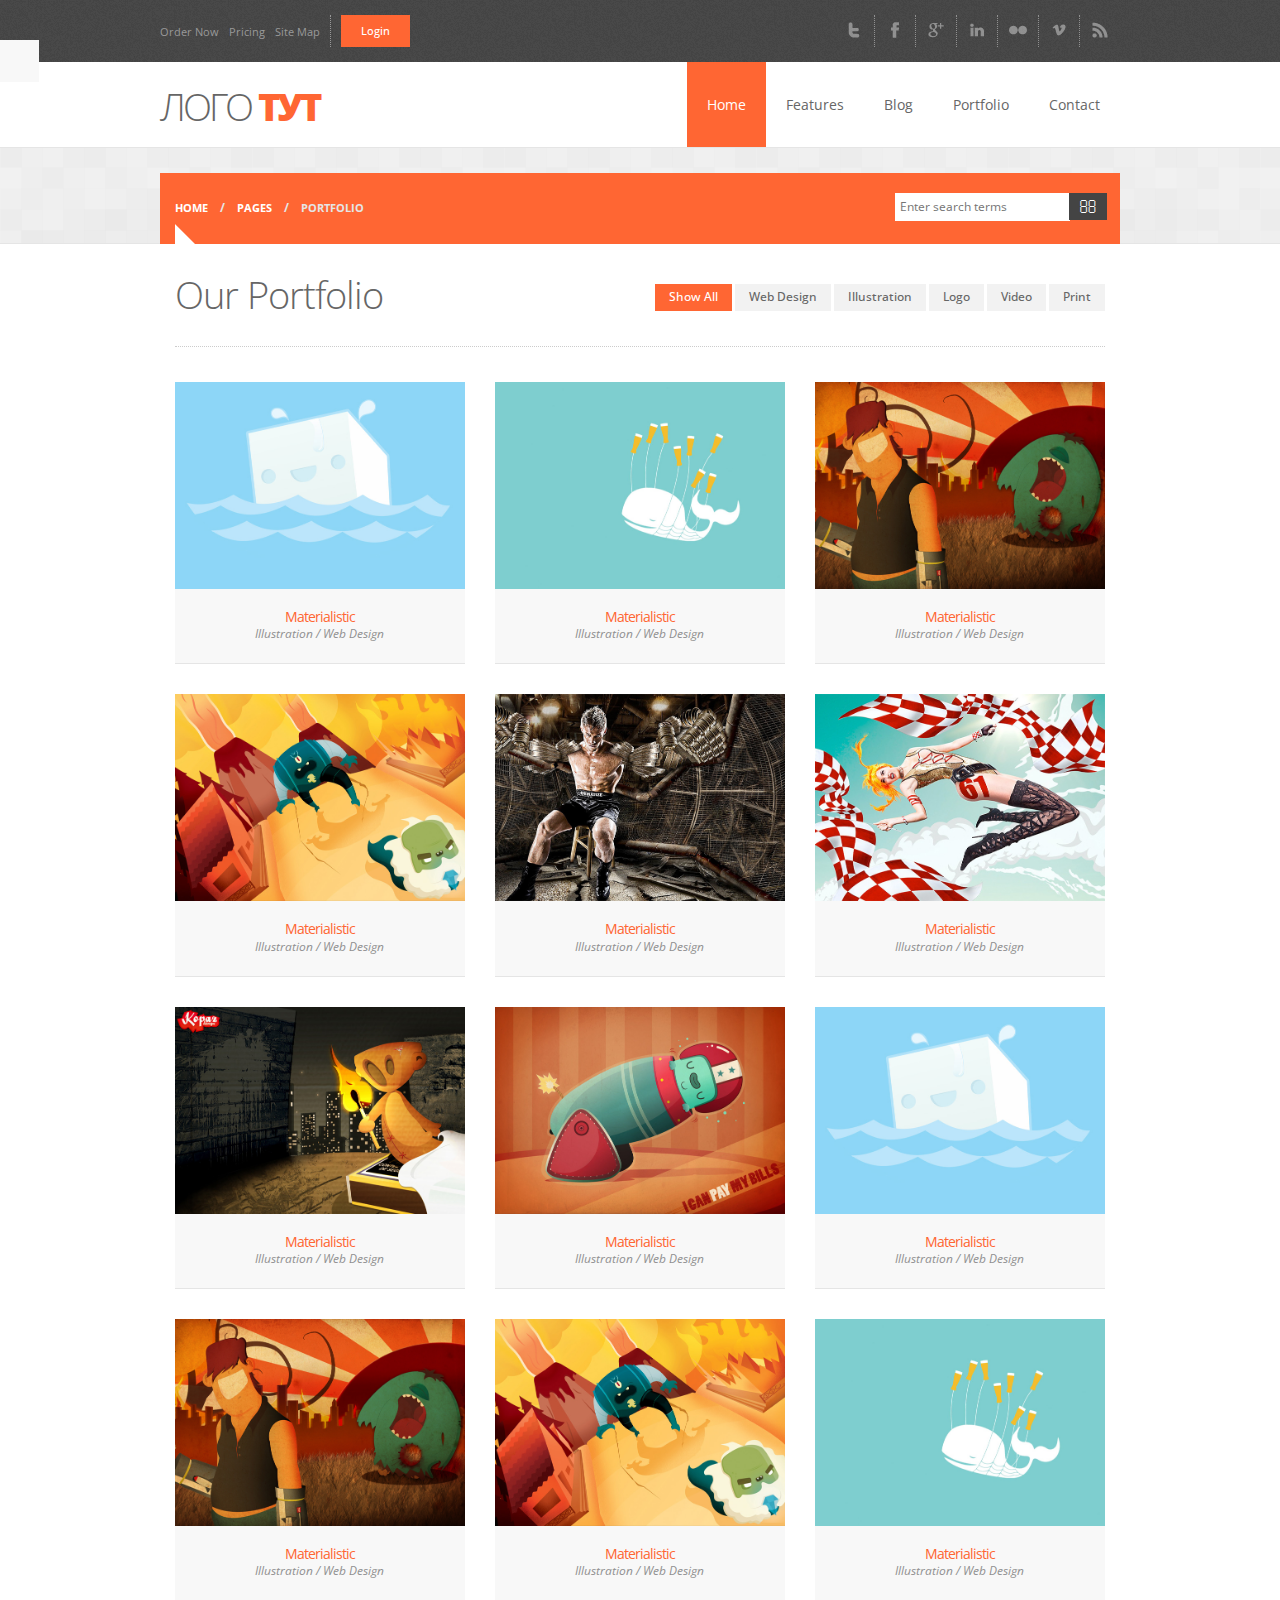
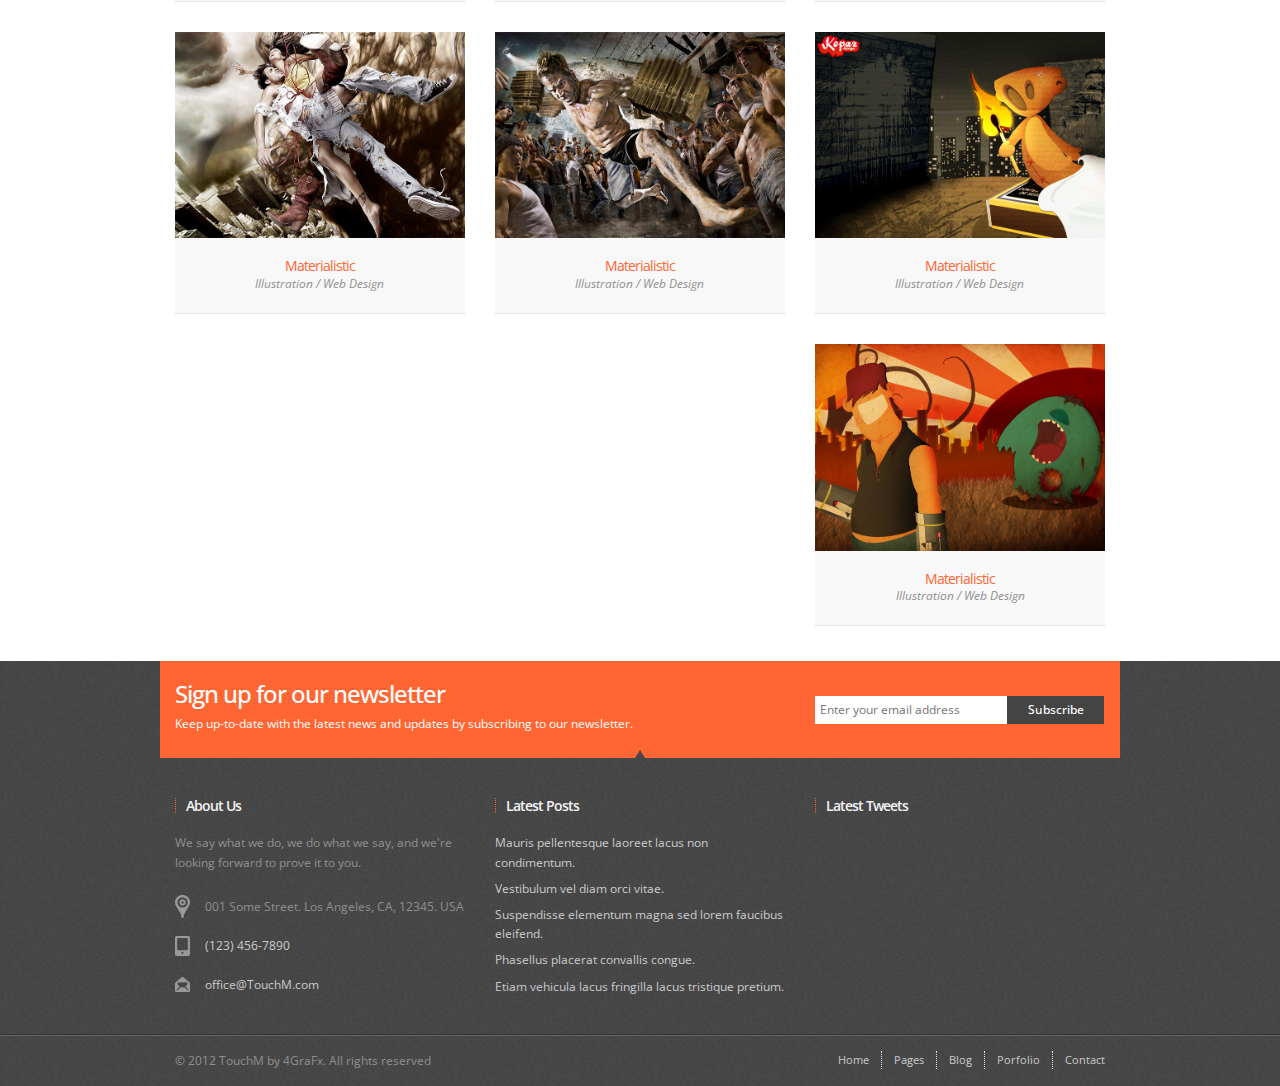
==== our_sait/portfolio_type2.html @ fe5c7439 "add templ" ====
<!DOCTYPE html>

<!-- paulirish.com/2008/conditional-stylesheets-vs-css-hacks-answer-neither/ -->
<!--[if lt IE 7]> <html class="no-js lt-ie9 lt-ie8 lt-ie7" lang="en"> <![endif]-->
<!--[if IE 7]>    <html class="no-js lt-ie9 lt-ie8" lang="en"> <![endif]-->
<!--[if IE 8]>    <html class="no-js lt-ie9" lang="en"> <![endif]-->
<!--[if gt IE 8]><!--> <html class="no-js" lang="en"> <!--<![endif]-->
    <head>
        <meta charset="utf-8" />

        <!-- Set the viewport width to device width for mobile -->
        <meta name="viewport" id="view" content="width=device-width minimum-scale=1, maximum-scale=1" />

        <title>TouchM :: Premium HTML5 Multipurpose Responsive Theme</title>
        <meta name="description" content="TouchM is a premium responsive HTML5 / CSS3 which uses the best practices of latest technologies and is compatible with all mobile devices. " />
        <meta name="keywords" content="Responsive, HTML5, CSS3, mobile, ThemeForest Theme, HTML% Template, Template" />
        <meta name="dcterms.dateCopyrighted" content="2004-2012">
        <meta name="dcterms.rightsHolder" content="www.forgrafx.com">
        <meta name="author" content="fografx.com" /> 

        <!-- Included CSS Files (Compressed) -->
        <link rel="stylesheet" href="stylesheets/foundation.min.css">
        <link rel="stylesheet" href="stylesheets/app.css">
        <link rel="stylesheet" href="stylesheets/style1.css">
        <link rel="stylesheet" href="stylesheets/color1.css" title="default">


        <!-- Plugins CSS -->
        <link href="plugins/titan/css/jquery.titanlighbox.css" rel="stylesheet" type="text/css">

        <!-- Google Fonts --> 
        <link href='http://fonts.googleapis.com/css?family=Open+Sans:400,300,300italic,400italic,600,600italic,700,700italic,800,800italic&amp;subset=latin,latin-ext' rel='stylesheet' type='text/css'> 

        <!-- Included JS Files (Compressed) -->
        <script src="javascripts/jquery.js"></script>
        <script src="javascripts/foundation.min.js"></script>
        <script src="javascripts/modernizr.foundation.js"></script> 

        <!-- Slider Revolution JS FILES  -->
        <script type="text/javascript" src="plugins/slider-revolution/jquery.themepunch.plugins.min.js"></script>
        <script type="text/javascript" src="plugins/slider-revolution/jquery.themepunch.revolution.min.js"></script>

        <!-- Tooltips -->
        <script type="text/javascript" src="javascripts/jquery.tipsy.js"></script>

        <!-- CarouFredSel plugin -->
        <script type="text/javascript"  src="javascripts/jquery.carouFredSel-6.0.3-packed.js"></script>
        <!-- optionally include helper plugins -->
        <script type="text/javascript"  src="javascripts/jquery.touchSwipe.min.js"></script>

        <!-- Titan Lightbox -->
        <script type="text/javascript" src="plugins/titan/js/prettify.js"></script>
        <script type="text/javascript" src="plugins/titan/js/jquery.titanlighbox.js"></script>

        <!-- Twitter -->
        <script type="text/javascript" src="javascripts/jquery.jtweetsanywhere-1.3.1.min.js"></script>

        <!-- Scripts Initialize -->
        <script src="javascripts/app-head.js"></script> 

        <!-- Style Switcher Only on demo -->
        <script src="javascripts/styleswitcher.js"></script>

        <!-- IE Fix for HTML5 Tags -->
        <!--[if lt IE 9]>
          <script src="http://html5shiv.googlecode.com/svn/trunk/html5.js"></script>
        <![endif]-->

    </head>
    <body>
        <!-- Region 1 Wrap -->

        <div class="container region1wrap">  

            <!-- Top Header -->
            <div class="row top_header">

                <div class="six columns">

                    <ul class="link-list">
                        <li><a href="index.html#">Order Now</a></li>
                        <li><a href="index.html#">Pricing</a></li>
                        <li><a href="index.html#">Site Map</a></li>
                    </ul> 


                    <div class="login">
                        <a href="index.html#" class="button" data-reveal-id="Login">Login</a>
                    </div>
                    
                    <!--<div class="login user-control">
            			Hello, <a href="portfolio_type2.html#"> John Smith<span class="notification">4</span></a>
            		</div>-->

                </div>

                <div class="six columns">

                    <ul class="top_social">
                        <li><a class="has-tipsy" href="http://twitter.com/" title="Twitter"><img src="images/social/Twitter.png" alt="Twitter"></a></li>
                        <li><a class="has-tipsy" href="http://www.facebook.com/" title="Facebook"><img src="images/social/Facebook.png" alt="Facebook"></a></li>
                        <li><a class="has-tipsy" href="http://google.com/" title="Google"><img src="images/social/Google.png" alt="Google+"></a></li>
                        <li><a class="has-tipsy" href="http://www.LinkedIn.com/" title="LinkedIn"><img src="images/social/LinkedIn.png" alt="LinkedIn"></a></li>
                        <li><a class="has-tipsy" href="http://www.Flickr.com/" title="Flickr"><img src="images/social/Flickr.png" alt="Flickr"></a></li>
                        <li><a class="has-tipsy" href="http://vimeo.com/" title="Vimeo"><img src="images/social/Vimeo.png" alt="Vimeo"></a></li>
                        <li><a class="has-tipsy" href="http://www.rss.com/" title="RSS"><img src="images/social/RSS.png" alt="RSS"></a></li>
                    </ul>

                </div>

            </div>
            <!-- End Top Header -->





        </div>

        <!-- End Region 1 Wrap -->

        <!-- Region 2 Wrap -->

        <div class="container region2wrap">

            <div class="row">

                <!-- Logo -->

                <div class="three columns">

                    <a href="index.html" id="logo"><h1>ЛОГО <span>ТУТ</span></h1></a>

                </div>

                <!-- End Logo -->

                <!-- Main Navigation -->

                <div class="nine columns">

                    <nav class="top-bar">

                        <ul>
                            <!-- Toggle Button Mobile -->
                            <li class="name">
                                <h1><a href="index.html#"> Please select your page</a></h1>
                            </li>
                            <li class="toggle-topbar"><a href="index.html#"></a></li>
                            <!-- End Toggle Button Mobile -->
                        </ul>



                        <section><!-- Nav Section -->
                            <ul class="right">

                                <li class="has-dropdown">
                                    <a class="active" href="index.html">Home</a>
                                    <ul class="dropdown">
                                        <li><a href="index.html">Home Page - Default</a></li>
                                        <li><a href="index-type1.html">Home Page Type 1</a></li>
                                        <li><a href="index-type2.html">Home Page Type 2</a></li>
                                        <li class="has-dropdown"><a href="index.html#">TouchM Sliders</a>
                                            <ul class="dropdown">
                                                <li><a href="index.html">Slider Revolution</a></li>
                                                <li><a href="index-flexi.html">Flexislider</a></li>
                                                <li><a href="index-camera.html">Camera Slider</a></li>
                                            </ul>
                                        </li>
                                    </ul>
                                </li>

                                <li class="has-dropdown">
                                    <a  href="index.html#">Features</a>
                                    <ul class="dropdown">
                                        <li><a href="about.html">About Us</a></li>
                                        <li><a href="services.html">Services</a></li>
                                        <li><a href="pricing.html">Pricing Tables</a></li>
                                        <li><a href="shortcodes.html">Shortcodes</a></li>
                                        <li><a href="register.html">Registration</a></li>
                                        <li><a href="notfound.html">404 Not Found</a></li>
                                        <li><a href="under-construction.html">Under Construction</a></li>
                                        <li class="has-dropdown"><a href="index.html#">Third Navigation Level</a>
                                            <ul class="dropdown">
                                                <li><a href="index.html#">This is a simple example</a></li>
                                                <li><a href="index.html#">Of the Third Level</a></li>
                                            </ul>
                                        </li>
                                    </ul>         
                                </li>

                                <li class="has-dropdown">
                                    <a href="index.html#">Blog</a>
                                    <ul class="dropdown">
                                        <li><a href="blog_sidebar_right.html">Blog Default</a></li>
                                        <li><a href="blog_type1.html">Blog Type 1</a></li>
                                        <li><a href="blog_type2.html">Blog Type 2</a></li>         
                                        <li><a href="blog_sidebar_right.html">Sidebar Right</a></li>
                                        <li><a href="blog_sidebar_left.html">Sidebar Left</a></li>
                                        <li><a href="blog_inner.html">Single Post</a></li>
                                    </ul>
                                </li>

                                <li class="has-dropdown">
                                    <a href="index.html#"><i class="fa fa-pencil"></i> Portfolio</a>
                                    <ul class="dropdown">             
                                        <li><a href="portfolio_default.html">Portfolio Default (4 Columns)</a></li>         
                                        <li><a href="portfolio_type1.html" class="">Portfolio 2 Columns</a></li>
                                        <li><a href="portfolio_type2.html">Portfolio 3 Columns</a></li> 
                                        <li><a href="portfolio_default.html">Portfolio 4 Columns</a></li>
                                        <li><a href="portfolio_sidebar.html">Portfolio Sidebar</a></li>                                           
                                        <li><a href="single-project.html">Single Project</a></li>
                                    </ul>
                                </li>

                                <li><a href="contact.html">Contact</a></li>

                            </ul>
                        </section><!-- End Nav Section -->

                    </nav>            

                </div>

                <!-- End Main Navigation -->         

            </div>

        </div>

        <!-- End Region 2 Wrap -->

        
        
        
        
        
        
        
        
        
<!-- Region 3 Wrap -->

  <div class="container region3wrap">  
  <script>

$(window).load(function(){
    
    var $container = $('#container');

    $container.isotope({
      itemSelector : '.element',
      // disable resizing
      resizable: false,
      // set columnWidth to a percentage of container width
      masonry: {
        columnWidth: $container.width() / 12
      },
     });
    
    // update columnWidth on window resize
    $(window).smartresize(function(){
      $container.isotope({
        // set columnWidth to a percentage of container width
        masonry: {
          columnWidth: $container.width() / 12
        }
      });
    });
      
    
      var $optionSets = $('#options .option-set'),
          $optionLinks = $optionSets.find('a');

      $optionLinks.click(function(){
        var $this = $(this);
        // don't proceed if already selected
        if ( $this.hasClass('selected') ) {
          return false;
        }
        var $optionSet = $this.parents('.option-set');
        $optionSet.find('.selected').removeClass('selected');
        $this.addClass('selected');
  
        // make option object dynamically, i.e. { filter: '.my-filter-class' }
        var options = {},
            key = $optionSet.attr('data-option-key'),
            value = $this.attr('data-option-value');
        // parse 'false' as false boolean
        value = value === 'false' ? false : value;
        options[ key ] = value;
        if ( key === 'layoutMode' && typeof changeLayoutMode === 'function' ) {
          // changes in layout modes need extra logic
          changeLayoutMode( $this, options )
        } else {
          // otherwise, apply new options
          $container.isotope( options );
        }
        
        return false;
      });
    
  });
</script>
    
    <!-- Content Top -->  
  	<div class="row content_top">
        
    	<div class="nine columns">
       
			<ul class="breadcrumbs">
 				<li><a href="index.html">Home</a></li>
  				<li><a href="portfolio_type2.html#">Pages</a></li>
  				<li class="current"><a href="portfolio_type2.html#">Portfolio</a></li>
			</ul>

		</div>
        
        <div class="three columns">

			<div class="row">
 				<div class="twelve columns">
    				<div class="row collapse top_search">
      					<div class="ten mobile-three columns">
        					<input type="text" placeholder="Enter search terms" />
      					</div>
      					<div class="two mobile-one columns">
        					<a href="portfolio_type2.html#" class="button icon-search"></a>
      					</div>
    				</div>
  				</div>
			</div>

		</div>
        
  	</div>
    <!-- End Content Top -->
    
  </div>
  
<!-- End Region 3 Wrap -->

<!-- Region 4 Wrap -->

  <div class="container region4wrap">
      
      
      
  
  	<div class="row maincontent">
    
    	<div class="twelve columns">
        	
        	<div class="page_title">
        
        		<div class="row">
            	
            		<div class="four columns">
        				<h1>Our Portfolio</h1>
            		</div>
            
           			<div class="eight columns">
            
            		<!-- Portfolio Navigation -->
            		<section id="options">
  
      					<ul id="filters" class="option-set right" data-option-key="filter">
        					<li><a href="portfolio_type2.html#filter" data-option-value="*" class="button small selected">Show All</a></li>
        					<li><a href="portfolio_type2.html#filter" data-option-value=".web" class="button small">Web Design</a></li>
        					<li><a href="portfolio_type2.html#filter" data-option-value=".ill" class="button small">Illustration</a></li>
        					<li><a href="portfolio_type2.html#filter" data-option-value=".logo" class="button small">Logo</a></li>
        					<li><a href="portfolio_type2.html#filter" data-option-value=".video" class="button small">Video</a></li>
        					<li><a href="portfolio_type2.html#filter" data-option-value=".print" class="button small">Print</a></li>
      					</ul>

	  				</section>
            		<!-- End Portfolio Navigation -->
            
            		</div>
            
            	</div>
                
        	</div>
        
        </div>
    
    	<!-- Portfolio Content -->      
		<div class="twelve columns">       
        
			<div class="row">
                
                <!-- Portfolio Content -->
                <div class="twelve columns">
                
                	<div class="row">
                    
                    	<div id="container" class="clickable variable-sizes clearfix">
     								   
    						<!-- Portfolio Item -->
                            <div class="four columns element web logo print">
                             
                             	<div class="portfolio-item">
                                
                                	<div class="portfolio-item-image image-overlay">    								
  	    	    						<a class="titan-lb" data-titan-group="gallery" href="images/works/1.jpg" title="Etiam ultrices mi vel libero hendrerit ultricies.Pellentesque lacinia ultrices ac imperdiet."><img src="images/works/1.jpg" alt="" />
                               				<span class="overlay-icon item-zoom"></span>
                               			</a>
                                    </div>
                                    
                                    <div class="portfolio-item-content">
                                    	<h5 class="title"><a href="single-project.html">Materialistic</a></h5> 
                                        <p>Illustration  / Web Design </p>
                                    </div>
                                    
                            	</div>
                                   	 
   							</div>
                            <!-- End Portfolio Item --> 
                            
                            <!-- Portfolio Item -->
                            <div class="four columns element web ill print">
                             
                             	<div class="portfolio-item">
                                
                                	<div class="portfolio-item-image image-overlay">    								
  	    	    						<a href="single-project.html"><img src="images/works/3.jpg" alt="" />
                               				<span class="overlay-icon item-link"></span>
                               			</a>
                                    </div>
                                    
                                    <div class="portfolio-item-content">
                                    	<h5 class="title"><a href="single-project.html">Materialistic</a></h5> 
                                        <p>Illustration  / Web Design </p>
                                    </div>
                                    
                            	</div>
                                   	 
   							</div>
                            <!-- End Portfolio Item -->
                            
                            <!-- Portfolio Item -->
                            <div class="four columns element ill logo">
                             
                             	<div class="portfolio-item">
                                
                                	<div class="portfolio-item-image image-overlay">    								
  	    	    						<a class="titan-lb" data-titan-group="gallery" href="images/works/2.jpg" title="Etiam ultrices mi vel libero hendrerit ultricies."><img src="images/works/2.jpg" alt="" />
                               				<span class="overlay-icon item-movie"></span>
                               			</a>
                                    </div>
                                    
                                    <div class="portfolio-item-content">
                                    	<h5 class="title"><a href="single-project.html">Materialistic</a></h5> 
                                        <p>Illustration  / Web Design </p>
                                    </div>
                                    
                            	</div>
                                   	 
   							</div>
                            <!-- End Portfolio Item -->
                            
                            <!-- Portfolio Item -->
                            <div class="four columns element logo print ill">
                             
                             	<div class="portfolio-item">
                                
                                	<div class="portfolio-item-image image-overlay">    								
  	    	    						<a class="titan-lb" data-titan-group="gallery" href="images/works/4.jpg" title="Etiam ultrices mi vel libero hendrerit ultricies."><img src="images/works/4.jpg" alt="" />
                               				<span class="overlay-icon item-image"></span>
                               			</a>
                                    </div>
                                    
                                    <div class="portfolio-item-content">
                                    	<h5 class="title"><a href="single-project.html">Materialistic</a></h5> 
                                        <p>Illustration  / Web Design </p>
                                    </div>
                                    
                            	</div>
                                   	 
   							</div>
                            <!-- End Portfolio Item -->
                            
                            <!-- Portfolio Item -->
                            <div class="four columns element ill">
                             
                             	<div class="portfolio-item">
                                
                                	<div class="portfolio-item-image image-overlay">    								
  	    	    						<a class="titan-lb" data-titan-group="gallery" href="images/works/5.jpg" title="Skyde - Travel far away to a old pirate space station."><img src="images/works/5.jpg" alt="" />
                               				<span class="overlay-icon item-zoom"></span>
                               			</a>
                                    </div>
                                    
                                    <div class="portfolio-item-content">
                                    	<h5 class="title"><a href="single-project.html">Materialistic</a></h5> 
                                        <p>Illustration  / Web Design </p>
                                    </div>
                                    
                            	</div>
                                   	 
   							</div>
                            <!-- End Portfolio Item -->
                            
                            <!-- Portfolio Item -->
                            <div class="four columns element web logo video">
                             
                             	<div class="portfolio-item">
                                
                                	<div class="portfolio-item-image image-overlay">    								
  	    	    						<a class="titan-lb" data-titan-group="gallery" href="images/works/7.jpg" title="Etiam ultrices mi vel libero hendrerit ultricies."><img src="images/works/7.jpg" alt="" />
                               				<span class="overlay-icon item-zoom"></span>
                               			</a>
                                    </div>
                                    
                                    <div class="portfolio-item-content">
                                    	<h5 class="title"><a href="single-project.html">Materialistic</a></h5> 
                                        <p>Illustration  / Web Design </p>
                                    </div>
                                    
                            	</div>
                                   	 
   							</div>
                            <!-- End Portfolio Item -->
                            
                            <!-- Portfolio Item -->
                            <div class="four columns element logo ill">
                             
                             	<div class="portfolio-item">
                                
                                	<div class="portfolio-item-image image-overlay">    								
  	    	    						<a class="titan-lb" data-titan-group="gallery" href="images/works/6.jpg" title="Skyde - Travel far away to a old pirate space station."><img src="images/works/6.jpg" alt="" />
                               				<span class="overlay-icon item-zoom"></span>
                               			</a>
                                    </div>
                                    
                                    <div class="portfolio-item-content">
                                    	<h5 class="title"><a href="single-project.html">Materialistic</a></h5> 
                                        <p>Illustration  / Web Design </p>
                                    </div>
                                    
                            	</div>
                                   	 
   							</div>
                            <!-- End Portfolio Item -->
                            
                            <!-- Portfolio Item -->
                            <div class="four columns element print logo">
                             
                             	<div class="portfolio-item">
                                
                                	<div class="portfolio-item-image image-overlay">    								
  	    	    						<a class="titan-lb" data-titan-group="gallery" href="images/works/8.jpg" title="Skyde - Travel far away to a old pirate space station."><img src="images/works/8.jpg" alt="" />
                               				<span class="overlay-icon item-zoom"></span>
                               			</a>
                                    </div>
                                    
                                    <div class="portfolio-item-content">
                                    	<h5 class="title"><a href="single-project.html">Materialistic</a></h5> 
                                        <p>Illustration  / Web Design </p>
                                    </div>
                                    
                            	</div>
                                   	 
   							</div>
                            <!-- End Portfolio Item -->
                            
                            <!-- Portfolio Item -->
                            <div class="four columns element video web logo">
                             
                             	<div class="portfolio-item">
                                
                                	<div class="portfolio-item-image image-overlay">    								
  	    	    						<a class="titan-lb" data-titan-group="gallery" href="images/works/1.jpg" title="Etiam ultrices mi vel libero hendrerit ultricies."><img src="images/works/1.jpg" alt="" />
                               				<span class="overlay-icon item-zoom"></span>
                               			</a>
                                    </div>
                                    
                                    <div class="portfolio-item-content">
                                    	<h5 class="title"><a href="single-project.html">Materialistic</a></h5> 
                                        <p>Illustration  / Web Design </p>
                                    </div>
                                    
                            	</div>
                                   	 
   							</div>
                            <!-- End Portfolio Item -->
                            
                            <!-- Portfolio Item -->
                            <div class="four columns element video web logo">
                             
                             	<div class="portfolio-item">
                                
                                	<div class="portfolio-item-image image-overlay">    								
  	    	    						<a class="titan-lb" data-titan-group="gallery" href="images/works/2.jpg" title="Etiam ultrices mi vel libero hendrerit ultricies."><img src="images/works/2.jpg" alt="" />
                               				<span class="overlay-icon item-zoom"></span>
                               			</a>
                                    </div>
                                    
                                    <div class="portfolio-item-content">
                                    	<h5 class="title"><a href="single-project.html">Materialistic</a></h5> 
                                        <p>Illustration  / Web Design </p>
                                    </div>
                                    
                            	</div>
                                   	 
   							</div>
                            <!-- End Portfolio Item -->
                            
                            <!-- Portfolio Item -->
                            <div class="four columns element video">
                             
                             	<div class="portfolio-item">
                                
                                	<div class="portfolio-item-image image-overlay">    								
  	    	    						<a class="titan-lb" data-titan-group="gallery" href="images/works/4.jpg" title="Etiam ultrices mi vel libero hendrerit ultricies."><img src="images/works/4.jpg" alt="" />
                               				<span class="overlay-icon item-zoom"></span>
                               			</a>
                                    </div>
                                    
                                    <div class="portfolio-item-content">
                                    	<h5 class="title"><a href="single-project.html">Materialistic</a></h5> 
                                        <p>Illustration  / Web Design </p>
                                    </div>
                                    
                            	</div>
                                   	 
   							</div>
                            <!-- End Portfolio Item -->
                            
                            <!-- Portfolio Item -->
                            <div class="four columns element web video">
                             
                             	<div class="portfolio-item">
                                
                                	<div class="portfolio-item-image image-overlay">    								
  	    	    						<a class="titan-lb" data-titan-group="gallery" href="images/works/3.jpg" title="Etiam ultrices mi vel libero hendrerit ultricies."><img src="images/works/3.jpg" alt="" />
                               				<span class="overlay-icon item-zoom"></span>
                               			</a>
                                    </div>
                                    
                                    <div class="portfolio-item-content">
                                    	<h5 class="title"><a href="single-project.html">Materialistic</a></h5> 
                                        <p>Illustration  / Web Design </p>
                                    </div>
                                    
                            	</div>
                                   	 
   							</div>
                            <!-- End Portfolio Item -->
                            
                            <!-- Portfolio Item -->
                            <div class="four columns element ill web">
                             
                             	<div class="portfolio-item">
                                
                                	<div class="portfolio-item-image image-overlay">    								
  	    	    						<a class="titan-lb" data-titan-group="gallery" href="images/works/13.jpg" title="Etiam ultrices mi vel libero hendrerit ultricies."><img src="images/works/13.jpg" alt="" />
                               				<span class="overlay-icon item-zoom"></span>
                               			</a>
                                    </div>
                                    
                                    <div class="portfolio-item-content">
                                    	<h5 class="title"><a href="single-project.html">Materialistic</a></h5> 
                                        <p>Illustration  / Web Design </p>
                                    </div>
                                    
                            	</div>
                                   	 
   							</div>
                            <!-- End Portfolio Item -->
                            
                            <!-- Portfolio Item -->
                            <div class="four columns element video logo">
                             
                             	<div class="portfolio-item">
                                
                                	<div class="portfolio-item-image image-overlay">    								
  	    	    						<a class="titan-lb" data-titan-group="gallery" href="images/works/14.jpg" title="Skyde - Travel far away to a old pirate space station."><img src="images/works/14.jpg" alt="" />
                               				<span class="overlay-icon item-zoom"></span>
                               			</a>
                                    </div>
                                    
                                    <div class="portfolio-item-content">
                                    	<h5 class="title"><a href="single-project.html">Materialistic</a></h5> 
                                        <p>Illustration  / Web Design </p>
                                    </div>
                                    
                            	</div>
                                   	 
   							</div>
                            <!-- End Portfolio Item -->
                            
                            <!-- Portfolio Item -->
                            <div class="four columns element print">
                             
                             	<div class="portfolio-item">
                                
                                	<div class="portfolio-item-image image-overlay">    								
  	    	    						<a class="titan-lb" data-titan-group="gallery" href="images/works/6.jpg" title="Skyde - Travel far away to a old pirate space station."><img src="images/works/6.jpg" alt="" />
                               				<span class="overlay-icon item-zoom"></span>
                               			</a>
                                    </div>
                                    
                                    <div class="portfolio-item-content">
                                    	<h5 class="title"><a href="single-project.html">Materialistic</a></h5> 
                                        <p>Illustration  / Web Design </p>
                                    </div>
                                    
                            	</div>
                                   	 
   							</div>
                            <!-- End Portfolio Item -->
                            
                            <!-- Portfolio Item -->
                            <div class="four columns element print">
                             
                             	<div class="portfolio-item">
                                
                                	<div class="portfolio-item-image image-overlay">    								
  	    	    						<a class="titan-lb" data-titan-group="gallery" href="images/works/2.jpg" title="Skyde - Travel far away to a old pirate space station."><img src="images/works/2.jpg" alt="" />
                               				<span class="overlay-icon item-zoom"></span>
                               			</a>
                                    </div>
                                    
                                    <div class="portfolio-item-content">
                                    	<h5 class="title"><a href="single-project.html">Materialistic</a></h5> 
                                        <p>Illustration  / Web Design </p>
                                    </div>
                                    
                            	</div>
                                   	 
   							</div>
                            <!-- End Portfolio Item -->       
                                                           
						</div>
                                      
                    </div>
                
                </div>
                <!-- End Portfolio Content -->
            
            </div>
		            
		</div>
        <!-- End Portfolio Content -->
                               
  	</div>
    
  </div>
  
<!-- End Region 4 Wrap -->

<!-- Region 9 Wrap -->

  <div class="container region9wrap">
  
  	 <!-- Bottom Content -->
    <div class="row content_bottom">
    
    	<!-- // // // // // // // // // // -->
        
    	<div class="eight columns">
       
			<h2>Sign up for our newsletter</h2>
            <p>Keep up-to-date with the latest news and updates by subscribing to our newsletter.</p>
            
		</div>
        
        <!-- // // // // // // // // // // -->
        
        <div class="four columns">
			<div class="row collapse newsletter-input">
				<div class="eight mobile-three columns">
					<input type="text" placeholder="Enter your email address" />
				</div>
				<div class="four mobile-one columns">
					<a href="portfolio_type2.html#" class="button expand">Subscribe</a>
				</div>
			</div>
		</div>
        
        <!-- // // // // // // // // // // -->        
        
  	</div>
    <!-- End Bottom Content -->
    
    <!-- Footer -->  
  	<div class="row footer">
        
        <!-- // // // // // // // // // // -->
        
        <div class="four columns">
        
        	<h4>About Us</h4>
        	<p>We say what we do, we do what we say, and we're looking forward to prove it to you.</p>
      		<ul class="vcard">
                <li class="address">001 Some Street. Los Angeles, CA, 12345. USA</li>
				<li class="tel"><a href="http://touchm.forgrafx.com/1234567890">(123) 456-7890</a></li>
                <li class="email"><a href="http://touchm.forgrafx.com/office@TouchM.com">office@TouchM.com</a></li>
			</ul>

   	    </div>
        
        <!-- // // // // // // // // // // -->
        
        <div class="four columns">
        
        	<h4>Latest Posts</h4>
			
            <ul class="footer-list">
            	<li><a href="portfolio_type2.html#">Mauris pellentesque laoreet lacus non condimentum.</a></li>
  				<li><a href="portfolio_type2.html#">Vestibulum vel diam orci vitae.</a></li>
                <li><a href="portfolio_type2.html#">Suspendisse elementum magna sed lorem faucibus eleifend.</a></li>
  				<li><a href="portfolio_type2.html#">Phasellus placerat convallis congue.</a></li>
  				<li><a href="portfolio_type2.html#">Etiam vehicula lacus fringilla lacus tristique pretium.</a></li>
			</ul>  

   	    </div>
        
        <!-- // // // // // // // // // // -->
        
        <div class="four columns">
        
            <h4>Latest Tweets</h4>
            
			<div id="tweetFeed"> </div> 

   	    </div>
        
        <!-- // // // // // // // // // // -->
        
  	</div>
    <!-- End Footer -->
    
  </div>
  
<!-- End Region 9 Wrap -->

<!-- Region 10 Wrap -->

  <div class="container region10wrap">
  
  	<div class="row footer_bottom">
       
        <!-- Bottom -->
        
        <!-- // // // // // // // // // // -->
        
        <div class="six columns">
        
        	<p class="copyright">© 2012 TouchM by 4GraFx. All rights reserved</p>

   	    </div>
        
        <!-- // // // // // // // // // // -->
        
        <div class="six columns">
        
			<ul class="link-list">
  				<li><a href="portfolio_type2.html#">Home</a></li>
  				<li><a href="portfolio_type2.html#">Pages</a></li>
  				<li><a href="portfolio_type2.html#">Blog</a></li>
  				<li><a href="portfolio_type2.html#">Porfolio</a></li>
  				<li><a href="portfolio_type2.html#">Contact</a></li>
			</ul>

   	    </div>
        
        <!-- // // // // // // // // // // -->
        
        <!-- Bottom -->
        
  	</div>
  </div>
  
<!-- End Region 10 Wrap -->

  
  
  <!-- Included JS Files (Uncompressed) -->
  <!--
  
  <script src="javascripts/jquery.js"></script>
  
  <script src="javascripts/jquery.foundation.mediaQueryToggle.js"></script>
  
  <script src="javascripts/jquery.foundation.forms.js"></script>
  
  <script src="javascripts/jquery.foundation.reveal.js"></script>
  
  <script src="javascripts/jquery.foundation.navigation.js"></script>
  
  <script src="javascripts/jquery.foundation.buttons.js"></script>
  
  <script src="javascripts/jquery.foundation.tabs.js"></script>
  
  <script src="javascripts/jquery.foundation.tooltips.js"></script>
  
  <script src="javascripts/jquery.foundation.accordion.js"></script>
  
  <script src="javascripts/jquery.placeholder.js"></script>
  
  <script src="javascripts/jquery.foundation.alerts.js"></script>
  
  <script src="javascripts/jquery.foundation.topbar.js"></script>
  
  -->

<!-- Style Choser -->
<div class="style-picker hide-for-touch">
<a href="portfolio_type2.html#" data-reveal-id="style-switch"><span class="icon-cogs"></span></a>
</div>

<!-- Reveal Modal --> 
  <div id="style-switch" class="reveal-modal login-modal">
  
    <h2>Chose Style</h2>
    <h4>Color</h4>
    <a class="button small color1" href="index.html" onclick="setActiveStyleSheet('default'); return false;"><span class="icon-magic icon30"></span></a>
    <a class="button small color2" href="index.html" onclick="setActiveStyleSheet('color1'); return false;"><span class="icon-magic icon30"></span></a>
    <a class="button small color3" href="index.html" onclick="setActiveStyleSheet('color2'); return false;"><span class="icon-magic icon30"></span></a>
    <a class="button small color4" href="index.html" onclick="setActiveStyleSheet('color3'); return false;"><span class="icon-magic icon30"></span></a>
    <br/><br/>
    <a class="button small color5" href="index.html" onclick="setActiveStyleSheet('color4'); return false;"><span class="icon-magic icon30"></span></a>
    <a class="button small color6" href="index.html" onclick="setActiveStyleSheet('color5'); return false;"><span class="icon-magic icon30"></span></a>
    <a class="button small color7" href="index.html" onclick="setActiveStyleSheet('color6'); return false;"><span class="icon-magic icon30"></span></a>
    <a class="button small color8" href="index.html" onclick="setActiveStyleSheet('color7'); return false;"><span class="icon-magic icon30"></span></a>
<hr/>
    <h4>Width Mode</h4>
    <a class="button medium" href="index.html" >Full Width ( Default )</a>
    <a class="button medium" href="http://touchm-boxed.forgrafx.com" >Boxed</a>

    
    
    <a class="close-reveal-modal">&#215;</a>   	
    
    
  </div>   
<!-- End Reveal Modal -->
  
<!-- Back To Top -->
  <a href="portfolio_type2.html#" class="scrollup">Scroll</a>
<!-- End Back To Top -->

<!-- FlexSlider -->
  <script defer src="plugins/flexislider/jquery.flexslider.js"></script>
  
<!-- Initialize JS Plugins -->
  <script src="javascripts/app.js"></script>
  
</body>
</html>
---- our_sait/stylesheets/app.css ----
/* Artfully masterminded by ZURB  */

/* -------------------------------------------------- 
   Table of Contents
-----------------------------------------------------
:: Shared Styles
:: Page Name 1
:: Page Name 2
*/


/* -----------------------------------------
   Shared Styles
----------------------------------------- */



/* -----------------------------------------
   Page Name 1
----------------------------------------- */




/* -----------------------------------------
   Page Name 2
----------------------------------------- */
---- our_sait/stylesheets/style1.css ----
/* Style 1 - Touch M ---------------------- */

/* ============================================= */
/* ======================== Foundation Default Styles Overwrite ===================== */
/* ============================================= */

.syntaxhighlighter .gutter .line{ border-right:  3px solid #ff6633 !important}

/* ====> Global Reset & Standards <==== */

body {background:url(../images/texture_bg.png) repeat scroll 0 0 #444444; font-family: 'Open Sans','Lucida Sans Unicode','Lucida Grande',sans-serif; line-height: 1;  position: relative; -webkit-font-smoothing: antialiased;}

/* ====> Links <==== */
a { text-decoration: none;-webkit-transition: background-color 0.4s ease 0s, border 0s ease 0s, color 0.4s ease 0s, opacity 0.4s ease-in-out 0s; -moz-transition: background-color 0.4s ease 0s, border 0s ease 0s, color 0.4s ease 0s, opacity 0.4s ease-in-out 0s; -o-transition: background-color 0.4s ease 0s, border 0s ease 0s, color 0.4s ease 0s, opacity 0.4s ease-in-out 0s; transition: background-color 0.4s ease 0s, border 0s ease 0s, color 0.4s ease 0s, opacity 0.4s ease-in-out 0s;}
a:hover { color: #666; }
a:focus {  outline: none; }

/* ====> Base Type Styles Using Modular Scale <==== */

body, div, dl, dt, dd, ul, ol, li, pre, form, fieldset, p, blockquote, th, td {color: #909090;font-size: 12px; }
p {font-family: 'Open Sans','Lucida Sans Unicode','Lucida Grande',sans-serif; font-weight: normal; text-rendering: optimizeLegibility; margin-bottom:15px;}
h1, h2, h3, h4, h5, h6 { font-family: 'Open Sans','Lucida Sans Unicode','Lucida Grande',sans-serif; font-weight: normal; text-rendering: optimizeLegibility; margin:20px 0; letter-spacing:-1px; font-weight:300; color:#666;}

h1 { font-size: 38px; }
h2 { font-size: 30px; }
h3 { font-size: 24px; }
h4 { font-size: 18px; }
h5 { font-size: 14px; }
h6 { font-size: 12px; }

hr { border: dotted #ccc; border-width: 1px 0 0; clear: both; margin: 30px 0px; height: 0; }
input, textarea, select {   -webkit-appearance: none; }
img{ border: none;-webkit-box-sizing: content-box; /* Safari/Chrome, other WebKit */
	-moz-box-sizing: content-box;    /* Firefox, other Gecko */
	box-sizing: content-box;         /* Opera/IE 8+ */}
.highlight{ color: #fff; font-size: 14px; font-weight: normal;}

/* ======================== Images Classes ===================== */

.img_default{ padding:5px; border:1px dotted #ccc; margin-bottom:20px;}
.img_type1{ background:#f2f2f2; padding:5px; border-bottom:1px solid #e5e5e5; margin-bottom:20px;}
.img_type2{ background:#444; padding:5px; border-bottom:2px solid #999; margin-bottom:20px;}

/* ======================== Butons ===================== */

.button{border:none;-webkit-box-shadow: none;-moz-box-shadow: none;box-shadow: none;font-family: 'Open Sans','Lucida Sans Unicode','Lucida Grande',sans-serif; font-weight:500; font-size:18px;
-webkit-transition: all 0.4s ease; -moz-transition: all 0.4s ease; -o-transition: all 0.4s ease; transition: all 0.4s ease;}
.button.primary{ border:none;-webkit-box-shadow: none;-moz-box-shadow: none;box-shadow: none;font-family: 'Open Sans','Lucida Sans Unicode','Lucida Grande',sans-serif;}
.button:hover { color: white !important; background-color: #444; }
.button:focus { -webkit-box-shadow: none;-moz-box-shadow: none;box-shadow: none;color: white;}

/* Secondary */
.button.secondary{ background:#444; border:none;-webkit-box-shadow: none;-moz-box-shadow: none;box-shadow: none;font-family: 'Open Sans','Lucida Sans Unicode','Lucida Grande',sans-serif; color:#fff;}
.button.secondary:focus { -webkit-box-shadow: none;-moz-box-shadow: none;box-shadow: none;color: white;}

/* Success */
.button.success{border:none;-webkit-box-shadow: none;-moz-box-shadow: none;box-shadow: none;font-family: 'Open Sans','Lucida Sans Unicode','Lucida Grande',sans-serif;}
.button.success:focus { -webkit-box-shadow: none;-moz-box-shadow: none;box-shadow: none;color: white;}

/* Alert */
.button.alert{border:none;-webkit-box-shadow: none;-moz-box-shadow: none;box-shadow: none;font-family: 'Open Sans','Lucida Sans Unicode','Lucida Grande',sans-serif;}
.button.alert:focus { -webkit-box-shadow: none;-moz-box-shadow: none;box-shadow: none;color: white;}

/* Tiny */
.button.tiny {font-size: 10px;}

/* Small */
.button.small {font-size: 12px;}

/* Large */
.button.large { font-size: 22px; letter-spacing:-1px;}

/* Split Button */
.button.dropdown.split > span {  border-left: 1px solid #fff;   box-shadow: none;}
.button.dropdown.split > a:hover{ background-color:#444;}
.button.dropdown.split > span:hover { background-color:#444;}


/* ======================== Alerts ===================== */
div.alert-box { border: none; margin-bottom: 12px; -webkit-border-radius: 30px; -moz-border-radius: 0px; -ms-border-radius: 0px; -o-border-radius: 0px; border-radius: 0px; text-shadow: none; position: relative; }

/* ======================== Labels ===================== */

label { font-weight:bold; font-size:12px; margin-bottom:5px; color:#909090;}
label span{ font-weight:normal;}


/* ======================== Forms ===================== */

input[type="text"], input[type="password"], input[type="date"], input[type="datetime"], input[type="email"], input[type="number"], input[type="search"], input[type="tel"], input[type="time"], input[type="url"], textarea { font-family: 'Open Sans','Lucida Sans Unicode','Lucida Grande',sans-serif; color:#999; border: 1px solid #e5e5e5; -webkit-border-radius: 0px; -moz-border-radius: 0px; -ms-border-radius: 0px; -o-border-radius: 0px; border-radius: 0px; -webkit-box-shadow: none; -moz-box-shadow: none; box-shadow: none;  display: block; font-size: 12px; margin: 0 0 20px 0; padding: 10px; height: auto; width: 100%; -webkit-transition: all 0.4s ease; -moz-transition: all 0.4s ease; -o-transition: all 0.4s ease; transition: all 0.4s ease;-webkit-appearance: none; }

input[type="text"].oversize, input[type="password"].oversize, input[type="date"].oversize, input[type="datetime"].oversize, input[type="email"].oversize, input[type="number"].oversize, input[type="search"].oversize, input[type="tel"].oversize, input[type="time"].oversize, input[type="url"].oversize, textarea.oversize { font-size: 17px; padding: 4px 6px; }

input[type="text"]:focus, input[type="password"]:focus, input[type="date"]:focus, input[type="datetime"]:focus, input[type="email"]:focus, input[type="number"]:focus, input[type="search"]:focus, input[type="tel"]:focus, input[type="time"]:focus, input[type="url"]:focus, textarea:focus { background: #f2f2f2; outline: none !important; border-color: #ccc; }

input[type="text"][disabled], input[type="password"][disabled], input[type="date"][disabled], input[type="datetime"][disabled], input[type="email"][disabled], input[type="number"][disabled], input[type="search"][disabled], input[type="tel"][disabled], input[type="time"][disabled], input[type="url"][disabled], textarea[disabled] { background-color: #ddd; }

.prefix, .postfix { height: 39px;line-height: 39px;}
form.custom div.custom.dropdown { height: 39px; margin-bottom: 9px;margin-top: 0px; position: relative; width: auto;}

form.custom div.custom.dropdown a.current { line-height: 37px;min-height: 37px;}
form.custom div.custom.dropdown a.selector {height: 39px;}

/* ======================== Panels ===================== */

.panel { background: #f2f2f2; border: solid 1px #e5e5e5; margin: 0 0 22px 0; padding: 20px; }
.panel > :first-child { margin-top: 0; }
.panel > :last-child { margin-bottom: 0; }
.panel.callout { color: #fff; -webkit-box-shadow: inset 0px 1px 0px rgba(255, 255, 255, 0.5); -moz-box-shadow: inset 0px 1px 0px rgba(255, 255, 255, 0.5); box-shadow: inset 0px 1px 0px rgba(255, 255, 255, 0.5); }
.panel.callout *{color:#fff;}
.panel.callout a { color: #fff; }
.panel.callout .button { background: white; border: none; color: #2ba6cb; text-shadow: none; }
.panel.callout .button:hover { background: rgba(255, 255, 255, 0.8); }
.panel.radius { -webkit-border-radius: 3px; -moz-border-radius: 3px; -ms-border-radius: 3px; -o-border-radius: 3px; border-radius: 3px; }

.simple-panel{ display:block; margin-bottom:20px;}

/* ============================================= */
/* ======================== Global ===================== */
/* ============================================= */

.container{}

/* ============================================= */
/* ======================== TouchM Main Blocks ===================== */
/* ============================================= */

/* ====> Region 1 Wrap <==== */

.region1wrap{color:#999;}
.region1wrap .columns{ padding:0;}

/* ====> Region 2 Wrap <==== */

.region2wrap{background:#fff; }
.region2wrap .columns{ padding:0;}

/* ====> Region 3 Wrap <==== */

.region3wrap{padding-top:25px;background:url(../images/backgrounds/square_bg.png) repeat scroll 0 0 #f1f1f1; border-top:1px solid #e5e5e5; border-bottom:1px solid #e5e5e5; position:relative;}
.region3wrap *{}

/* ====> Region 4 Wrap <==== */

.region4wrap{background:none repeat scroll 0 0 #FFF;}

/* ====> Region 5 Wrap <==== */

.region5wrap{}

/* ====> Region 6 Wrap <==== */

.region6wrap{}

/* ====> Region 7 Wrap <==== */

.region7wrap{}

/* ====> Region 8 Wrap <==== */

.region8wrap{}

/* ====> Region 9 Wrap <==== */

.region9wrap{border-bottom:1px solid #333;}

/* ====> Region 10 Wrap <==== */

.region10wrap{color:#999; border-top:1px solid #666;}
.region10wrap p{ margin:0; padding:10px 0;}


/* ============================================= */
/* ======================== HEADER ===================== */
/* ============================================= */

/* ===== Header ==== */

.top_header a{color:#999; font-size:11px; display:block;}
.top_header a:hover{}

.top_header .link-list{margin:15px 5px 15px 0;padding: 8px 0px 6px 0px; float:left; border-right: 1px dotted #999;}
.top_header .link-list li{ margin-left:0px; margin-right:10px;}

.login{ float:left; margin:15px 0 15px 5px;}
.login a{ color:#FFF;}
.login .button:hover { background-color: #999; }

.user-control{ padding:10px 0px 11px;}
.user-control a{ display: inline; font-weight:700;}
.user-control .notification{ border-radius: 50%;  margin-left: -4px; margin-top: -8px;  padding: 3px 6px; position: absolute; color:#fff;}

.login-modal{}
.login-modal .close-reveal-modal{ color: #fff; padding:8px; text-shadow:none;}
.login-modal .close-reveal-modal:hover{ background:#444;}

/* ===== Social Header ==== */

.top_social{ list-style:none; float:right; margin:15px 0;}
.top_social li{     border-left: 1px dotted;  float: left;  padding: 0 8px;}
.top_social li:first-child{margin-left:0px; border:none; padding-left:0;}
.top_social li a{ -ms-filter: "progid:DXImageTransform.Microsoft.Alpha(Opacity=40)";	-moz-opacity: 0.4;	-khtml-opacity: 0.4;	opacity: 0.4; padding-top:3px; }
.top_social li a:hover{ -ms-filter: "progid:DXImageTransform.Microsoft.Alpha(Opacity=100)";	-moz-opacity: 1;	-khtml-opacity: 1;	opacity: 1;}


/* ============================================= */
/* ======================== LOGO AND NAVIGATION ===================== */
/* ============================================= */

/* ===== Logo ==== */

#logo{ float:left; margin:25px 0 21px;}

#logo h1{font-size: 38px;letter-spacing: -3px;line-height: 1;margin: 0;}
#logo h1 span{font-weight: 800;}

/* ==== Main Navigation ==== */
/* <nav> */
.top-bar { background: none; font-family: 'Open Sans','Lucida Sans Unicode','Lucida Grande',sans-serif; height: 45px; line-height: 45px; margin: 0px; padding: 0; width: 100%; /* Contain width to .row width */ /* First <ul> for branding, title, name, etc */ /* topbar global <ul> styles */ }
.contain-to-grid .top-bar { width: 940px; margin: 0 auto; }

.top-bar > ul .name{display: none;}
.top-bar > ul .name h1 { line-height: 45px; margin: 0;}
.top-bar > ul .name h1 a { font-weight: bold; padding: 0 22.5px; font-size: 17px !important; }
.top-bar > ul .name img { margin-top: -5px; vertical-align: middle; }
.top-bar ul { display: inline; height: auto; line-height: 45px; list-style: none; /* Main Navigation links style */ /* Left Side <ul> */ /* Right Side <ul> */ }
.top-bar ul > li { float: left; /* Dividers between navigation */ /* Put a button in an <li> but give is a class */ /* Put a search bar or text input in the bar */ /* Hide the triangle for breakpoint menu */ /* li.has-dropdown */ }

.top-bar ul > li a:not(.button) { color: #666; display: block; font-size: 14px; font-weight: 400; height: auto; line-height: 45px; padding: 20px 20px 20px 20px; }
.top-bar ul > li:hover a { background: #444; color:#fff; }
.top-bar ul > li:hover a.active { background: #444; color:#fff; }
.top-bar ul > li a.active { color:#fff; }
.top-bar ul > li:hover a{ color: #fff; }
.top-bar ul > li:hover, .top-bar ul > li.active { background: none; }
.top-bar ul > li.active a { color: #fff; }
.top-bar ul > li.divider { background: black; -webkit-box-shadow: 1px 0 0 rgba(255, 255, 255, 0.1); -moz-box-shadow: 1px 0 0 rgba(255, 255, 255, 0.1); box-shadow: 1px 0 0 rgba(255, 255, 255, 0.1); height: 100%; margin-right: 1px; width: 1px; }
.top-bar ul > li.has-button a.button { margin: 0 11.25px; }
.top-bar ul > li.has-button:hover { background: #222222; }
.top-bar ul > li.has-button:hover a { color: #fff; }
.top-bar ul > li.search { padding: 0 15px; }
.top-bar ul > li.search form { display: inline-block; margin-bottom: 0; vertical-align: middle; width: 200px; }
.top-bar ul > li.search form input[type=text] { -moz-border-radius-topright: 0; -webkit-border-top-right-radius: 0; border-top-right-radius: 0; -moz-border-radius-bottomright: 0; -webkit-border-bottom-right-radius: 0; border-bottom-right-radius: 0; float: left; font-size: 13px; margin-top: -1px; height: 22.5px; }
.top-bar ul > li.search form input[type=text] + .button { border-left: none; -moz-border-radius-topleft: 0; -webkit-border-top-left-radius: 0; border-top-left-radius: 0; -moz-border-radius-bottomleft: 0; -webkit-border-bottom-left-radius: 0; border-bottom-left-radius: 0; float: left; font-size: 12px; margin-top: -1px; padding: 5px 12px 4px; }
.top-bar ul > li.search form input[type=search] { font-size: 16px; margin-bottom: 0; }
.top-bar ul > li.search:hover { background: #222222; }
.top-bar ul > li.toggle-topbar { display: none; }
.top-bar ul > li.has-dropdown { position: relative; /* Dropdown Level 2+ */ }
.top-bar ul > li.has-dropdown:hover > .dropdown { display: block; visibility: visible; opacity: 1;  }
.top-bar ul > li.has-dropdown a { padding-right: 20px; }
.top-bar ul > li.has-dropdown a:after { content: ""; display: block; width: 0; height: 0; border: none; }

.top-bar ul > li.has-dropdown .dropdown {  background: none; left: 0; margin: 0; padding: 0; position: absolute; visibility: hidden; z-index: 99; opacity:0;-webkit-transition: background-color 0.3s ease 0s, border 0s ease 0s, color 0.3s ease 0s, opacity 0.3s ease-in-out 0s; -moz-transition: background-color 0.3s ease 0s, border 0s ease 0s, color 0.3s ease 0s, opacity 0.3s ease-in-out 0s; -o-transition: background-color 0.3s ease 0s, border 0s ease 0s, color 0.3s ease 0s, opacity 0.3s ease-in-out 0s; transition: background-color 0.3s ease 0s, border 0s ease 0s, color 0.3s ease 0s, opacity 0.3s ease-in-out 0s;}
.top-bar ul > li.has-dropdown .dropdown li { background: #444; line-height: 1; min-width: 100%; padding-bottom: 0px; border-bottom: 1px dotted #666;}
.top-bar ul > li.has-dropdown .dropdown li:last-child { border-bottom:none; padding-bottom:0px;-webkit-box-shadow: none; -moz-box-shadow: none; box-shadow: none; }
.top-bar ul > li.has-dropdown .dropdown li a { font-weight: normal; height: 100%; line-height: 1; white-space: nowrap; color: #CCCCCC ; font-size: 12px; font-weight: 600; line-height: normal; padding: 15px 20px;min-width: 177px;}
.top-bar ul > li.has-dropdown .dropdown li a:after { border: none; }
.top-bar ul > li.has-dropdown .dropdown li a:hover { background: #333; color:#fff; }
.top-bar ul > li.has-dropdown .dropdown li label { color: #6f6f6f; font-size: 10px; font-weight: bold; margin: 0; padding-left: 15px; text-transform: uppercase; }
.top-bar ul > li.has-dropdown .dropdown li.divider { border-top: solid 1px black; -webkit-box-shadow: 0 1px 0 rgba(255, 255, 255, 0.1) inset; -moz-box-shadow: 0 1px 0 rgba(255, 255, 255, 0.1) inset; box-shadow: 0 1px 0 rgba(255, 255, 255, 0.1) inset; height: 10px; padding: 0; width: 100%; }
.top-bar ul > li.has-dropdown .dropdown li:last-child { padding-bottom: 0px; }
.top-bar ul > li.has-dropdown .dropdown li.has-dropdown > a { padding-right: 30px; }
.top-bar ul > li.has-dropdown .dropdown li.has-dropdown > a:after { border: none; content: ""; right: 5px; top: 6px; }
.top-bar ul > li.has-dropdown .dropdown li.has-dropdown .dropdown { position: absolute; left: 100%; top: 0; }
.top-bar ul > li.has-dropdown .dropdown li.has-dropdown:hover > .dropdown { display: block; }
.top-bar ul.left { float: left; width: auto; margin-bottom: 0; }
.top-bar ul.right { float: right; width: auto; margin-bottom: 0; /* Dropdown Right Side Alignment */ }
.top-bar ul.right .has-dropdown .dropdown { left: auto; right: 0px;
	-moz-box-shadow: 3px 3px 0px rgba(0, 0, 0, .3);
	-webkit-box-shadow: 3px 3px 0px rgba(0, 0, 0, .3) ;
	box-shadow: 3px 3px 0px rgba(0, 0, 0, .3);
 }
.top-bar ul.right .has-dropdown .dropdown li.has-dropdown > .dropdown { right: 100%; left: auto; width: 100%; }
.top-bar .js-generated { display: none; }

/* Mobile Styles */
@media only screen and (max-width: 940px) { 
  .top-bar { background:#444;margin-bottom: 0; margin-top:20px; margin-bottom:20px; overflow: hidden; /* Override contain to grid stuff for breakpoint */ /* Setting up the sliding area */ /* When the Small Nav is Showing */ }
  .top-bar .js-generated { display: block; }
  .contain-to-grid .top-bar { width: auto; }
  .top-bar section { left: 0; position: relative; width: auto; -webkit-transition: left 300ms; -moz-transition: left 300ms; -o-transition: left 300ms; transition: left 300ms; }
  .top-bar ul { width: 100%; min-height: 100%; height: 100%; margin-bottom: 0; display: block; }
  .top-bar ul li { float: none; /* Branding and name */ /* Dropdown Toggle */ /* Divider for breakpoint */ /* Search Overrides for breakpoint size */ /* Dropdown Level 1 */ /* Dropdown Level 2 */ }
  .top-bar ul li.active, .top-bar ul li:hover { background: #333; }
  .top-bar ul > li a:hover { background: #333; color:#fff; }
  .top-bar ul > li a:not(.button) {padding: 0px; }
  .top-bar ul li.name { background: #333; }
  .top-bar ul li.name h1 { line-height: 1; }
  .top-bar ul li.name h1 a { padding-left: 22.5px; }
  .top-bar ul li.toggle-topbar { cursor: pointer; display: block; height: 45px; position: absolute; right: 20px; top: 0; width: 91%; margin-top:20px; }
  .top-bar ul li.toggle-topbar a { content: ""; display: block; background:none; width: 0; height: 0; border: solid 8px; border-color: white transparent transparent transparent; padding: 0; position: absolute; top: 50%; right: 22.5px; margin-top: -4px; }
  .top-bar ul li.toggle-topbar:hover { background: transparent; }
  .top-bar ul li.toggle-topbar a { padding: 0 !important; }
  .top-bar ul li.divider { border-bottom: solid 1px rgba(255, 255, 255, 0.2); border-top: solid 1px black; clear: both; height: 1px !important; margin: 8px 0 !important; width: 100%; }
  .top-bar ul li.search { padding: 0 22.5px; }
  .top-bar ul li.search form { width: 100%; }
  .top-bar ul li.search form input[type=text] { width: 75%; }
  .top-bar ul li.search form .button { top: 0; width: 25%; }
  .top-bar ul li.has-dropdown a { padding-right: 33.75px; }
  .top-bar ul li.has-dropdown a:after { content: ""; display: block; width: 0; height: 0; border: solid 5px; border-color: transparent transparent transparent rgba(255, 255, 255, 0.5); margin-right: 15px; margin-top: -4.5px; position: absolute; top: 50%; }
  .top-bar ul li.has-dropdown:hover > .dropdown { display: block; visibility: hidden; }
  .top-bar ul li.has-dropdown .dropdown { visibility: hidden; z-index: 0 !important; }
  .top-bar ul li.has-dropdown.moved { position: static; }
  .top-bar ul li.has-dropdown.moved .dropdown { top: 0; visibility: visible; }
  .top-bar ul li.has-dropdown.moved .dropdown li label { margin-bottom: 6px; padding-top: 6px !important; font-size: 11px; }
  .top-bar ul li.has-dropdown.moved .dropdown li:not(.title) { padding-bottom: 0; }
  .top-bar ul li.has-dropdown.moved .dropdown li:not(.title) a { padding: 8px 22.5px; font-size: 14px; }
  .top-bar ul li.has-dropdown.moved .dropdown li a, .top-bar ul li.has-dropdown.moved .dropdown li label { padding: 0 22.5px; }
  .top-bar ul li.has-dropdown.moved .dropdown li a:hover { background: #333; display: block; }
  .top-bar ul li.has-dropdown.moved .dropdown li.divider { border-bottom: solid 1px rgba(255, 255, 255, 0.1); margin-top: 8px !important; margin-bottom: 8px !important; }
  .top-bar ul li.has-dropdown.moved .back.title { padding-bottom: 0; }
  .top-bar ul li.has-dropdown.moved .back.title a:before { position: absolute; top: 50%; left: 17.5px; margin-top: -5px; width: 0; height: 0; content: ""; display: block; width: 0; height: 0; border: solid 5px; border-color: transparent white transparent transparent; }
  .top-bar ul li.has-dropdown.moved .back.title h5 { margin: 0; padding-left: 0px; margin-left:0px; position: relative; }
  .top-bar ul li.has-dropdown.moved .back.title h5 a { padding-top: 8px; padding-bottom: 8px; padding-left:40px !important; font-size: 24px; font-weight: 400; letter-spacing:-1px; }
  .top-bar ul li.has-dropdown .dropdown li { background: transparent; }
  .top-bar ul li.has-dropdown .dropdown li.has-dropdown .dropdown { left: 100% !important; top: 0; right: auto !important; }
  .top-bar ul li.has-dropdown .dropdown li.has-dropdown > a { padding-right: 33.75px; }
  .top-bar ul li.has-dropdown .dropdown li.has-dropdown > a:after { content: ""; margin-right: 15px; content: ""; display: block; width: 0; height: 0; border: solid 5px; border-color: transparent transparent transparent rgba(255, 255, 255, 0.5); position: absolute; top: 50%; margin-top: -4.5px; }
  .top-bar ul li.has-dropdown .dropdown li.has-dropdown.moved { position: static; }
  .top-bar ul li.has-dropdown .dropdown li.has-dropdown.moved .dropdown { top: 0; visibility: visible; }
  .top-bar ul li.has-dropdown .dropdown li.has-dropdown:hover { display: block; }
  .top-bar ul.left, .top-bar ul.right { float: none; width: 100%; }
  .top-bar ul.left > li, .top-bar ul.right > li { display: block; float: none; margin: 0 !important; }
  .top-bar ul.left > li.has-dropdown .dropdown, .top-bar ul.right > li.has-dropdown .dropdown { left: 100% !important; top: 0; right: auto !important; }
  .top-bar section > ul li a:not(.button) { padding-left: 22.5px !important; }
  .top-bar.expanded { height: 100%; }
  .top-bar.expanded ul li.toggle-topbar a { content: ""; display: block; width: 0; height: 0; border: solid 8px; border-color: transparent transparent rgba(255, 255, 255, 0.5) transparent; top: auto; bottom: 50%; margin-bottom: -4px; }
  .top-bar ul li.has-button { padding: 0 20px 5px; }
  .top-bar ul li .button.small { margin: 0 !important; display: inline-block; width: 100%; } 
  .top-bar > ul .name{display: block;}}
  
  /* IE8 Fixes */
.lt-ie9 .top-bar ul li a { color: #666; display: block; font-size: 14px; font-weight: 400; height: auto; line-height: 45px; padding: 20px 20px 20px 20px; }
.lt-ie9 .top-bar ul li a.button { height: auto; line-height: 30px; margin-top: 7px; }
.lt-ie9 .top-bar ul li a:hover { color: #cccccc; }
.lt-ie9 .top-bar ul li a img { margin-top: -5px; vertical-align: middle; }
.lt-ie9 .top-bar ul li a.active { color: #fff; }

.lt-ie9 .top-bar ul li.has-dropdown { padding-right: 0px; margin-right:0; }
.lt-ie9 .top-bar ul li.has-dropdown > ul li { padding-right: 0; }

/* ============================================= */
/* ======================== Sliders ===================== */
/* ============================================= */

/* ===== General Sliders ==== */

.slider{ padding:0px;}

/* ===== Slider Revolution ==== */

.tp-simpleresponsive .caption {	-ms-filter: "progid:DXImageTransform.Microsoft.Alpha(Opacity=0)";	-moz-opacity: 0;	-khtml-opacity: 0;	opacity: 0; position:absolute;}
.tp-simpleresponsive img	{	max-width:none;}

/******************************
	-	SHADOWS		-
******************************/
.tp-bannershadow  {position:absolute; margin-left:auto; margin-right:auto;-moz-user-select: none; -khtml-user-select: none; -webkit-user-select: none; -o-user-select: none;}
	
.tp-bannershadow.tp-shadow1 {	background:url(../images/sliders/sliderrevolution/assets/shadow1.png) no-repeat; background-size:100%; width:890px; height:30px; bottom:-30px;}
.tp-bannershadow.tp-shadow2 {	background:url(../images/sliders/sliderrevolution/assets/shadow2.png) no-repeat; background-size:100%; width:890px; height:60px;bottom:-60px;}
.tp-bannershadow.tp-shadow3 {	background:url(../images/sliders/sliderrevolution/assets/shadow3.png) no-repeat; background-size:100%; width:890px; height:60px;bottom:-60px;}

/*************************
	-	CAPTIONS	-
**************************/
.caption.big_white	{
						position: absolute; 
						color: #fff; 
						text-shadow: none; 
						font-weight: 700; 
						font-size: 36px; 
						line-height: 36px; 
						padding: 0px 4px; 
						padding-top: 1px;
						margin: 0px; 
						border-width: 0px; 
						border-style: none;						 
						background:rgb(0,0,0);background: transparent\9;background:rgba(0,0,0,0.5);filter:progid:DXImageTransform.Microsoft.gradient(startColorstr=#4c000000,endColorstr=#4c000000);zoom: 1;	
						letter-spacing: -1.5px;										
					}

.caption.big_color	{
						position: absolute;
						text-shadow: none; 
						font-weight: 300; 
						font-size: 32px; 
						line-height: 36px;
						padding: 0px 4px; 
						margin: 0px; 
						border-width: 0px; 
						border-style: none; 
						background:rgb(255,255,255);background: transparent\9;background:rgba(255,255,255,0.5);filter:progid:DXImageTransform.Microsoft.gradient(startColorstr=#4cffffff,endColorstr=#4cffffff);zoom: 1;	
						letter-spacing: -1.5px;															
					}	
					
.caption.big_black	{
						position: absolute; 
						color: #000; 
						text-shadow: none; 
						font-weight: 700; 
						font-size: 36px; 
						line-height: 36px; 
						padding: 0px 4px; 
						margin: 0px; 
						border-width: 0px; 
						border-style: none; 
						background:rgb(255,255,255);background: transparent\9;background:rgba(255,255,255,0.5);filter:progid:DXImageTransform.Microsoft.gradient(startColorstr=#4cffffff,endColorstr=#4cffffff);zoom: 1;	
						letter-spacing: -1.5px;															
					}		

.caption.medium_grey	{
						position: absolute; 
						color: #fff; 
						text-shadow: none; 
						font-weight: 300; 
						font-size: 20px; 
						line-height: 20px;
						padding: 2px 4px; 
						margin: 0px; 
						border-width: 0px; 
						border-style: none; 
						background:rgb(153,153,153);background: transparent\9;background:rgba(153,153,153,0.7);filter:progid:DXImageTransform.Microsoft.gradient(startColorstr=#4cf999999,endColorstr=#4c999999);zoom: 1;		
						white-space:nowrap;	
					}	
					
.caption.small_text	{
						position: absolute;
						color: #fff; 
						text-shadow: none; 
						font-weight: 700; 
						font-size: 14px; 
						line-height: 20px;
						margin: 0px; 
						border-width: 0px; 
						border-style: none; 
						white-space:nowrap;	
						text-shadow: 0px 2px 5px rgba(0, 0, 0, 0.5);		
					}
					
.caption.medium_text	{
						position: absolute; 
						color: #fff; 
						text-shadow: none; 
						font-weight: 700; 
						font-size: 20px; 
						line-height: 20px;
						margin: 0px; 
						border-width: 0px; 
						border-style: none; 
						white-space:nowrap;	
						text-shadow: 0px 2px 5px rgba(0, 0, 0, 0.5);		
					}
					
.caption.large_text	{
						position: absolute; 
						color: #fff; 
						text-shadow: none; 
						font-weight: 700; 
						font-size: 40px; 
						line-height: 40px;
						margin: 0px; 
						border-width: 0px; 
						border-style: none; 
						white-space:nowrap;	
						text-shadow: 0px 2px 5px rgba(0, 0, 0, 0.5);		
					}	
					
.caption.very_large_text	{
						position: absolute; 
						color: #fff; 
						text-shadow: none; 
						font-weight: 700; 
						font-size: 60px; 
						line-height: 60px; 
						margin: 0px; 
						border-width: 0px; 
						border-style: none; 
						white-space:nowrap;	
						text-shadow: 0px 2px 5px rgba(0, 0, 0, 0.5);
						letter-spacing: -2px;		
					}	
					
					
.caption.very_big_white	{
						position: absolute; 
						color: #fff; 
						text-shadow: none; 
						font-weight: 700; 
						font-size: 60px; 
						line-height: 60px; 
						margin: 0px; 
						border-width: 0px; 
						border-style: none; 
						white-space:nowrap;	
						padding: 0px 4px; 
						padding-top: 1px;
						background-color:#000;		
					}	
					
.caption.very_big_black	{
						position: absolute; 
						color: #000; 
						text-shadow: none; 
						font-weight: 700; 
						font-size: 60px; 
						line-height: 60px; 
						margin: 0px; 
						border-width: 0px; 
						border-style: none; 
						white-space:nowrap;	
						padding: 0px 4px; 
						padding-top: 1px;
						background-color:#fff;		
					}
					
.caption.boxshadow	{
						-moz-box-shadow: 0px 0px 20px rgba(0, 0, 0, 0.5);
						-webkit-box-shadow: 0px 0px 20px rgba(0, 0, 0, 0.5);
						box-shadow: 0px 0px 20px rgba(0, 0, 0, 0.5);
					}
											
.caption.black {
						color: #000; 
						text-shadow: none;		
					}	
					
.caption.noshadow {text-shadow: none;}	
					
.caption a { text-shadow: none;	-webkit-transition: all 0.2s ease-out; -moz-transition: all 0.2s ease-out; -o-transition: all 0.2s ease-out; -ms-transition: all 0.2s ease-out;	 }			
.caption a:hover {}
					


/************************
	-	NAVIGATION	-
*************************/

/** BULLETS **/
.tp-bullets									{	z-index:100; position:absolute; bottom:10px; }
.tp-bullets.simplebullets					{ 	bottom:10px;}


.tp-bullets.simplebullets.navbar				{ bottom:-20px; background:url(../images/sliders/sliderrevolution/assets/navigdots_bgtile.png); height:35px; padding:0px 0px; -webkit-border-radius: 5px; -moz-border-radius: 5px; border-radius: 5px ;margin-top:-17px;}
								
.tp-bullets.simplebullets .bullet			{	cursor:pointer; position:relative;	background:url(../images/sliders/sliderrevolution/assets/bullets.png) no-Repeat bottom left;	width:23px;	height:23px;  margin-right:0px; float:left; margin-top:-12px;}									
.tp-bullets.simplebullets .bullet.last		{	margin-right:0px;}

/**	SQUARE BULLETS **/
.tp-bullets.simplebullets.square .bullet			{	cursor:pointer; position:relative;	background:url(../images/sliders/sliderrevolution/assets/bullets2.png) no-Repeat bottom left;	width:19px;	height:19px;  margin-right:0px; float:left; margin-top:-10px;}									
.tp-bullets.simplebullets.square .bullet.last		{	margin-right:0px;}

/** navbar NAVIGATION VERSION **/
.tp-bullets.simplebullets.navbar .bullet		{	cursor:pointer; position:relative;	background:url(../images/sliders/sliderrevolution/assets/navigdots.png) no-Repeat bottom left;	width:15px;	height:15px;  margin-left:5px !important; margin-right:5px !important;float:left; margin-top:10px;}										
.tp-bullets.simplebullets.navbar .bullet.first		{	margin-left:30px !important;}
.tp-bullets.simplebullets.navbar .bullet.last		{	margin-right:30px !important;}

.tp-bullets.simplebullets .bullet:hover, 
.tp-bullets.simplebullets .bullet.selected	{	background-position:top left; }


/*************************************
	-	TP ARROWS 	-
**************************************/


.tp-leftarrow {	z-index:100;cursor:pointer; position:relative;	background:url(../images/sliders/sliderrevolution/assets/arrow_left.png) no-Repeat top left;	width:26px;	height:26px;  margin-right:0px; float:left; margin-top:-13px;	}										
.tp-rightarrow {	z-index:100;cursor:pointer; position:relative;	background:url(../images/sliders/sliderrevolution/assets/arrow_right.png) no-Repeat top left;	width:26px;	height:26px;  margin-right:0px; float:left;	margin-top:-13px;}										

.tp-leftarrow.navbar {	z-index:100;cursor:pointer; position:relative;	background:url(../images/sliders/sliderrevolution/assets/arrowleft.png) no-Repeat top left;		width:9px;	height:16px;   float:left;	margin-right:-20px; margin-top:-8px;}										
.tp-rightarrow.navbar {	z-index:100;cursor:pointer; position:relative;	background:url(../images/sliders/sliderrevolution/assets/arrowright.png) no-Repeat top left;	width:9px;	height:16px;   float:left;	margin-left:-20px; margin-top:-8px;}										
.tp-leftarrow.navbar.thumbswitharrow {	margin-right:10px; }
.tp-rightarrow.navbar.thumbswitharrow {	margin-left:0px; }

.tp-leftarrow.square {	z-index:100;cursor:pointer; position:relative;	background:url(../images/sliders/sliderrevolution/assets/arrow_left2.png) no-Repeat top left;	width:12px;	height:17px;   float:left;	margin-right:0px; margin-top:-9px;}										
.tp-rightarrow.square {	z-index:100;cursor:pointer; position:relative;	background:url(../images/sliders/sliderrevolution/assets/arrow_right2.png) no-Repeat top left;	width:12px;	height:17px;   float:left;	margin-left:0px; margin-top:-9px;}										

.tp-leftarrow.large {	z-index:100;cursor:pointer; position:relative;	background:url(../images/sliders/sliderrevolution/assets/arrow_large_left.png) no-Repeat left 7px #444;	width:46px;	height:60px;   margin-top:-23px; }										
.tp-rightarrow.large {	z-index:100;cursor:pointer; position:relative;	background:url(../images/sliders/sliderrevolution/assets/arrow_large_right.png) no-Repeat left 7px #444; width:46px;	height:60px;   margin-top:-23px;}										

.tp-leftarrow:hover, .tp-rightarrow:hover { }


/****************************************************************************************************
	-	TP THUMBS 	-	
*****************************************************************************************************

 - tp-thumbs & tp-mask Width is the width of the basic Thumb Container (500px basic settings)

 - .bullet width & height is the dimension of a simple Thumbnail (basic 100px x 50px)

 *****************************************************************************************************/


.tp-bullets.tp-thumbs{	z-index:100; position:absolute; background-color:#fff; bottom:0 !important;
												width:500px;height:50px; 			/* THE DIMENSIONS OF THE THUMB CONTAINER */
											}											
.fullwidthbanner-container .tp-thumbs {  padding:2px;}											

.tp-bullets.tp-thumbs .tp-mask	{	width:500px; height:50px;  			/* THE DIMENSIONS OF THE THUMB CONTAINER */
									overflow:hidden; position:relative;}


.tp-bullets.tp-thumbs .tp-mask .tp-thumbcontainer	{	width:5000px; position:absolute;}

.tp-bullets.tp-thumbs .bullet				{   width:100px; height:50px; 			/* THE DIMENSION OF A SINGLE THUMB */
												cursor:pointer; overflow:hidden;background:none;margin:0;float:left; border:1px solid #f2f2f2;
												-ms-filter: "progid:DXImageTransform.Microsoft.Alpha(Opacity=50)";	
												/*filter: alpha(opacity=50);	*/
												-moz-opacity: 0.5;	
												-khtml-opacity: 0.5;	
												opacity: 0.5;
												-webkit-transition: all 0.2s ease-out; -moz-transition: all 0.2s ease-out; -o-transition: all 0.2s ease-out; -ms-transition: all 0.2s ease-out;	
											}
.tp-bullets.tp-thumbs .bullet:hover,
.tp-bullets.tp-thumbs .bullet.selected		{ 	-ms-filter: "progid:DXImageTransform.Microsoft.Alpha(Opacity=100)";-moz-opacity: 1;-khtml-opacity: 1;opacity: 1;}											
.tp-thumbs img								{	width:100%; }

/************************************
		-	TP BANNER TIMER		-
*************************************/
.tp-bannertimer								{	width:100%; height:10px; background:url(../images/sliders/sliderrevolution/assets/timer.png);position:absolute; z-index:200;}
	
/***************************************
	-	RESPONSIVE SETTINGS 	-
****************************************/		
	
	@media only screen and (min-width: 768px) and (max-width: 959px) {

	 }  
  	
  	  
	@media only screen and (min-width: 480px) and (max-width: 767px) {
			.responsive .tp-bullets.tp-thumbs				{	}
			.responsive .tp-bullets.tp-thumbs .tp-mask		{	}
			.responsive .tp-bullets.tp-thumbs .bullet		{	}
				
	}
   
    @media only screen and (min-width: 0px) and (max-width: 479px) {   
				.responsive .tp-bullets	{	display:none}
				.responsive .tparrows	{	display:none;}
	}
	
  
/*********************************************

	-	BASIC SETTINGS FOR THE BANNER	-

***********************************************/

.tp-simpleresponsive img {	-moz-user-select: none; -khtml-user-select: none;  -webkit-user-select: none; -o-user-select: none;}

.tp-simpleresponsive ul {list-style:none;padding:0;	margin:0;}			

.tp-simpleresponsive >ul li{list-stye:none;	position:absolute;visibility:hidden;}

/*  CAPTION SLIDELINK   **/
.caption.slidelink a div {	width:10000px; height:10000px;  }  

.tp-loader 	{	background:url(../images/sliders/sliderrevolution/assets/loader.gif) no-repeat 10px 10px; background-color:#fff;  margin:-22px -22px; top:50%; left:50%; z-index:10000; position:absolute;width:44px;height:44px;
				border-radius: 3px;-moz-border-radius: 3px; -webkit-border-radius: 3px;}


/*********************************************************************************************
		-	SET THE SCREEN SIZES FOR THE BANNER IF YOU WISH TO MAKE THE BANNER RESOPONSIVE 	-	
**********************************************************************************************/
  
/*	-	THE BANNER CONTAINER (Padding, Shadow, Border etc. )	-	*/

.mainslider-container {	background-color:#fff;width:960px; padding:5px;position:relative;position:relative;margin-left:auto;	margin-right:auto;	margin-bottom:25px; z-index:1;}
.mainslider{width:950px;height:490px;	position:relative;overflow:hidden;}

   
/*	THE MEDIA CHOOSER TO SET DIFFERENT SIZES OF THE CONTAINER DEPENDING ON THE SCREEN SIZE    */
@media only screen and (min-width: 768px) and (max-width: 959px) {		
		
 		  .mainslider			{	width:740px;	}
		  .mainslider-container {	width:750px;	}	
		  
   }
  
@media only screen and (min-width: 480px) and (max-width: 767px) {

			.mainslider					{	width:460px;	}
			.mainslider-container		{	width:470px;	}
			.caption .button { font-size:14px;}			   		
		   
   }
   
@media only screen and (min-width: 0px) and (max-width: 479px) {
			
			.mainslider					{	width:300px;	}
			.mainslider-container		{	width:310px;	}
			.caption .button { font-size:14px;}							
			 
   }
   
/* -----------------------------------------
   Carousel
----------------------------------------- */

.list_carousel {margin-left: -10px; margin-bottom:20px;}
.list_carousel ul {margin: 0;padding: 0;list-style: none;display: block;}
.list_carousel li {color: #999; width:245px;display: block;float: left;margin-left:10px; cursor:default !important; height:auto;}
.list_carousel.responsive {width: auto;margin-left: -10px;}

.clearfix {float: none;clear: both;	}
				
.list_carousel .carousel_nav{ position:absolute; padding-right:15px; right:0; top:22px;}			
a.prev, a.next {background: url(../images/carousel_arrows.png) no-repeat #e5e5e5;width: 24px;height: 24px;display: block;position: relative;float:left;margin-left:1px;}
a.prev {background-position: 0 0; }
a.prev:hover {}
a.prev.disabled {background-color:#f2f2f2;}
a.next {background-position: -22px 0;}
a.next:hover { }
a.next.disabled {background-color:#f2f2f2; }
a.prev.disabled, a.next.disabled {cursor: default;}
a.prev span, a.next span {display: none;}

.pager {float: left; width: 300px; text-align: center;}
.pager a {margin: 0 5px;text-decoration: none;}
.pager a.selected {text-decoration: underline;}
.timer {background-color: #999;height: 6px;width: 0px;}

/* ======================== Carousel Type 2 ===================== */

.carousel-type2{}
.carousel-content { float:left; width:100%;}


/* ============================================= */
/* ======================== Body Content ===================== */
/* ============================================= */

/* ======================== Main Content Top ===================== */

.content_top{background:url('../images/content-top-bg.png') no-repeat 15px bottom;padding: 10px 0 ; margin-bottom:-1px;}
.content_top h2{ font-weight:300; font-size:24px; color:#FFF;text-align:center;}

/* ===== Breadcrumbs ==== */

ul.breadcrumbs { display: block; background: none;font-family: 'Open Sans','Lucida Sans Unicode','Lucida Grande',sans-serif; font-weight:700; padding: 15px 10px 0 0; border: none; overflow: hidden; }
ul.breadcrumbs li { margin: 0; padding: 0 12px 0 0; float: left; list-style: none; }
ul.breadcrumbs li a, ul.breadcrumbs li span { text-transform: uppercase; font-size: 11px; font-size: 1.1rem; padding-left: 12px; color:#FFF; }
ul.breadcrumbs li:first-child a, ul.breadcrumbs li:first-child span { padding-left: 0; }
ul.breadcrumbs li:before { content: "/"; color: #e5e5e5; }
ul.breadcrumbs li:first-child:before { content: " "; }
ul.breadcrumbs li.current a{ cursor: default; color: #e5e5e5 !important; }
ul.breadcrumbs li:hover a, ul.breadcrumbs li a:focus {  text-decoration:none; color:#e5e5e5; }
ul.breadcrumbs li.current:hover a, ul.breadcrumbs li.current a:focus { text-decoration: none; }
ul.breadcrumbs li.unavailable a { color: #e5e5e5; }
ul.breadcrumbs li.unavailable:hover a, ul.breadcrumbs li.unavailable a:focus { text-decoration: none; color: #ffccbb; cursor: default; }

/* Top Search ---------------------- */
.top_search { padding-top:10px;}
.top_search input[type="text"]{color:#999; display: block; font-size: 12px; margin: 0; padding: 5px 5px 6px;width: 100%; border:none; }
.top_search input[type="text"]:focus, input[type="password"]:focus, input[type="date"]:focus, input[type="datetime"]:focus, input[type="email"]:focus, input[type="number"]:focus, input[type="search"]:focus, input[type="tel"]:focus, input[type="time"]:focus, input[type="url"]:focus, textarea:focus{-webkit-appearance:none;}
.top_search .button{font-size:18px; padding:4px 0px 4px 10px;  text-decoration:none;color:#fff; margin-left:-1px; background-color:#444;}
.top_search .button:hover{background-color:#666;}
.top_search input[type="button"]{ background:url(../images/icons/search-icon.png) no-repeat scroll center center #444444; font-size: 15px;margin-top: -1px; width: 100%;  }


/* ======================== Main Content ===================== */

/*==== General ====*/

.maincontent{ padding:20px 0;}
.maincontent h3{ border-left: 1px dotted ; padding-left:10px;}

/*==== Services ====*/

.service{width: 100%; margin:10px 0 20px; text-align:center; overflow: hidden; position: relative; -webkit-transition: all 300ms linear; -moz-transition: all 300ms linear; -o-transition: all 300ms linear;-ms-transition: all 300ms linear;
    transition: all 300ms linear;}
.service a{  width: 100%; height: 100%; display: block; color: #333; position: relative;}
.service-icon{ position: relative; width: 100%;	padding:15px 0; text-align: center; -webkit-transition: all 400ms linear; -moz-transition: all 400ms linear; -o-transition: all 400ms linear; -ms-transition: all 400ms linear;transition: all 400ms linear;}	
.service-icon img {}
.service-content{position: relative; left: 0px; width: 100%;height: 50%; top: 50%;}
.service-main{ font-size: 24px; text-align: center; -webkit-transition: all 200ms linear; -moz-transition: all 200ms linear; -o-transition: all 200ms linear; -ms-transition: all 200ms linear;transition: all 200ms linear;}
.service-sub{padding:5px; position: relative; margin:10px 0 0; width: 100%; -webkit-transition: all 200ms linear; -moz-transition: all 200ms linear; -o-transition: all 200ms linear; -ms-transition: all 200ms linear; transition: all 200ms linear;}	
.service:hover{}
.service:hover .service-icon{ color: #e5e5e5;-webkit-animation: moveFromBottom 300ms ease; -moz-animation: moveFromBottom 300ms ease; -ms-animation: moveFromBottom 300ms ease;}
.service:hover .service-icon img{ background:#e5e5e5;}
.service:hover .service-main{ -webkit-animation: smallToBig 300ms ease; -moz-animation: smallToBig 300ms ease; -ms-animation: smallToBig 300ms ease;}
.service:hover .service-sub{color: #fff; -webkit-animation: moveFromBottom 500ms ease; -moz-animation: moveFromBottom 500ms ease; -ms-animation: moveFromBottom 500ms ease;}


.service-icon i.fa{
    width: 150px;
    font-size: 5em;
    color: #ff6633;
}

.service:hover .service-icon i.fa{
    color:  #e5e5e5;
}

@-webkit-keyframes smallToBig{
    from {
        -webkit-transform: scale(0.1);
    }
    to {
        -webkit-transform: scale(1);
    }
}
@-moz-keyframes smallToBig{
    from {
        -moz-transform: scale(0.1);
    }
    to {
        -moz-transform: scale(1);
    }
}
@-ms-keyframes smallToBig{
    from {
        -ms-transform: scale(0.1);
    }
    to {
        -ms-transform: scale(1);
    }
}

@-webkit-keyframes moveFromBottom {
    from {
        -webkit-transform: translateY(100%);
    }
    to {
        -webkit-transform: translateY(0%);
    }
}
@-moz-keyframes moveFromBottom {
    from {
        -moz-transform: translateY(100%);
    }
    to {
        -moz-transform: translateY(0%);
    }
}
@-ms-keyframes moveFromBottom {
    from {
        -ms-transform: translateY(100%);
    }
    to {
        -ms-transform: translateY(0%);
    }
}

/*==== Recent Work ====*/

/* WORKS */
.work-item{background:#f8f8f8; border-bottom:1px solid #e5e5e5; text-align:center;}
.work-item:hover {border-bottom:1px solid;}
.work-item-image{}
.work-item-image a{ display:block;}
.work-item-content { padding: 0 10px;}
.work-item-content h5{margin-top:20px;}
.work-item-content p{font-style:italic;}

.contentHover{ position: relative;   width: 100%;}    
.contentHover .hover-content { display: none;   position:absolute; height:100%; z-index: 2; top: 0%; left: 0%; margin: 0; padding: 10px;
		
		background: #f8f8f8; /* Fallback for browsers that don't support RGBa */
		background: rgba(248,248,248,0.8);
		filter: progid:DXImageTransform.Microsoft.gradient(startColorstr=#80f8f8f8, endColorstr=#80f8f8f8); /* IE 5.5 - IE 7 */
		-ms-filter: "progid:DXImageTransform.Microsoft.gradient(startColorstr=#80f8f8f8, endColorstr=#80f8f8f8)"; /* IE 8 */
    }
.contentHover .hover-content  h3{ border:none; padding:0px; font-size:20px; font-weight:300; letter-spacing:-1px; margin-top:20px;}

.hover-links { width:90%; margin:0 auto; position:absolute; bottom:0; }
.hover-links a.view-item {background: url(../images/work-overlay-icons.png) no-repeat ;padding:20px 20px 2px;}
.hover-links a.view-image {background: url(../images/work-overlay-icons.png) -40px 0 no-repeat ; padding:20px 20px 2px; }
.hover-links  a.view-item:hover { background-color:#444;}
.hover-links  a.view-image:hover {background-color:#444;}

/*==== Clients List ====*/

ul.clients_list{ list-style:none; float:left; position:relative; width:100%;margin-bottom:20px; text-align:center; }
ul.clients_list li{ float:left; padding:0 15px 0 0;-ms-filter: "progid:DXImageTransform.Microsoft.Alpha(Opacity=60)";	-moz-opacity: 0.6;	-khtml-opacity: 0.6;	opacity: 0.6;
-webkit-transition: all 0.4s ease; -moz-transition: all 0.4s ease; -o-transition: all 0.4s ease; transition: all 0.4s ease; }
ul.clients_list li:first-child{}
ul.clients_list li a{display: block; height: 100%; position: relative; width: 100%;}
ul.clients_list li:hover{-ms-filter: "progid:DXImageTransform.Microsoft.Alpha(Opacity=100)";	-moz-opacity: 1; -khtml-opacity: 1; opacity: 1; }
ul.clients_list li img{border: 1px solid #efefef;padding:5px; background:#f8f8f8;}


/* ======================== Main Content Bottom ===================== */

.content_bottom{background:url('../images/content-bottom-bg.png') no-repeat center bottom; color:#FFF;padding: 10px 0;}
.content_bottom h2{ font-weight:500; font-size:24px; color:#FFF; letter-spacing:-1px; margin-bottom:6px; margin-top:10px;}

.content_bottom p{ color:#FFF;}

/* ====Newsletter ==== */

.newsletter-input { padding-top:25px;}
.newsletter-input input[type="text"]{color:#999; display: block; font-size: 12px; margin: 0; padding: 5px 5px 6px;width: 100%; border:none; }
.newsletter-input input[type="text"]:focus, input[type="password"]:focus, input[type="date"]:focus, input[type="datetime"]:focus, input[type="email"]:focus, input[type="number"]:focus, input[type="search"]:focus, input[type="tel"]:focus, input[type="time"]:focus, input[type="url"]:focus, textarea:focus{-webkit-appearance:none;}
.newsletter-input .button{font-size:12px; padding:8px;  text-decoration:none;color:#fff; margin-left:-1px; background-color:#444;}
.newsletter-input .button:hover{background-color:#666;}


/* ============================================= */
/* ======================== FOOTER ===================== */
/* ============================================= */


/* ===== Footer Top ==== */

.footer { padding:20px 0 30px;}
.footer a{color:#ccc}
.footer a:hover{}

.footer h4{ font-weight:600; font-size:14px;color: #f2f2f2; border-left: 1px dotted ; padding-left:10px; }

.footer ul.vcard{ border:none; margin:0; padding:0;}
.footer ul.vcard li{padding:10px 0 10px 30px;}
.footer .address{background:url('../images/icons/address_icon.png') no-repeat left center transparent;}
.footer .tel{background:url('../images/icons/phone_icon.png') no-repeat left center transparent;}
.footer .email{background:url('../images/icons/email_icon.png') no-repeat left center transparent;}

.twitter a.twit-date{display: block;font-style: italic;margin: 6px 0;text-align: right;}

/* ===== Footer Bottom ==== */

.footer_bottom{}
.footer_bottom a{ color:#ccc; font-size: 11px;}
.footer_bottom a:hover{ }
.footer_bottom .copyright{ margin:5px 0;}

.footer_bottom .link-list{ margin:10px 0;padding: 5px 0; float:right;}
.footer_bottom .link-list li{ border-left:1px dotted #e5e5e5; margin-left:12px; padding:0 0 0 12px;}
.footer_bottom .link-list li:first-child{ border-left:none;}

/* ============================================= */
/* ======================== Others ===================== */
/* ============================================= */

/* ======================== Margins ===================== */
.top0{margin-top:0;}
.top10{margin-top:10px;}
.top20{margin-top:20px;}
.top30{margin-top:30px;}
.top40{margin-top:40px;}
.top50{margin-top:50px;}

.bottom0{margin-bottom:0;}
.bottom10{margin-bottom:10px;}
.bottom20{margin-bottom:20px;}
.bottom30{margin-bottom:30px;}
.bottom40{margin-bottom:40px;}
.bottom50{margin-bottom:50px;}

/* ======================== Progress Bar ===================== */
.progress-bar{ margin-bottom:20px;}
.progress-bar span{ font-weight:bold;}
div.progress { padding: 2px; margin-bottom: 10px; border: 1px dotted #cccccc; height: 25px; /* meter */ /* border radii */ }
div.progress .meter {height: 100%; display: block; width: 0%; }
div.progress.secondary .meter { background: #e5e5e5; }
div.progress.success .meter { background: #5da423; }
div.progress.alert .meter { background: #c60f13; }
div.progress.radius { -webkit-border-radius: 3px; -moz-border-radius: 3px; -ms-border-radius: 3px; -o-border-radius: 3px; border-radius: 3px; }
div.progress.radius .meter { -webkit-border-radius: 2px; -moz-border-radius: 2px; -ms-border-radius: 2px; -o-border-radius: 2px; border-radius: 2px; }
div.progress.round { -webkit-border-radius: 1000px; -moz-border-radius: 1000px; -ms-border-radius: 1000px; -o-border-radius: 1000px; border-radius: 1000px; }
div.progress.round .meter { -webkit-border-radius: 1000px; -moz-border-radius: 1000px; -ms-border-radius: 1000px; -o-border-radius: 1000px; border-radius: 1000px; }

.progress10{ width:10% !important;}
.progress20{ width:20% !important;}
.progress30{ width:30% !important;}
.progress40{ width:40% !important;}
.progress50{ width:50% !important;}
.progress60{ width:60% !important;}
.progress70{ width:70% !important;}
.progress80{ width:80% !important;}
.progress90{ width:90% !important;}
.progress100{ width:100% !important;}

/* ======================== Tabs ===================== */

dl.tabs {border-bottom: 1px dotted #ccc;display: block;height: auto; margin-bottom: 0px;padding: 0; float:left; width:100%; margin-top:5px;}
ul.tabs-content { display: block;padding: 20px;border: 1px dotted #ccc; border-top:none; float:left; width:100%; margin:0px;}
dl.tabs dd {}
dl.tabs dd.active {  border-top: 5px solid;  margin-top: -5px; border-bottom: 2px solid white !important; margin-bottom:-1px;}
dl.tabs dd.active a { border-left: 1px dotted #ccc; border-right: 1px dotted #ccc;}

dl.tabs dd a { color: #666;    display: block;  font-size: 16px; font-weight: 300;  height: auto;  line-height: normal; padding: 20px 5px;  position: relative;}
dl.tabs dd a:hover {}
dl.tabs dd a:focus {}

dl.tabs.two-up dt a, dl.tabs.two-up dd a, dl.tabs.three-up dt a, dl.tabs.three-up dd a, dl.tabs.four-up dt a, dl.tabs.four-up dd a, dl.tabs.five-up dt a, dl.tabs.five-up dd a {
    padding: 20px 5px;
}

.tabs.vertical dd.active, .tabs.vertical li.active { border-bottom:0px !important;}


/* ======================== Accordion ===================== */

ul.accordion { border:none; float:left;}
ul.accordion > li{ border-top: none;  margin-bottom:8px; float:left; width:100%; }
.accordion-title { margin:0; padding:10px 15px; background:#f2f2f2; border-bottom:1px solid #e5e5e5; float:left; width:100%; cursor:pointer;-webkit-transition: background-color 0.4s ease 0s, border 0s ease 0s, color 0.4s ease 0s, opacity 0.4s ease-in-out 0s; -moz-transition: background-color 0.4s ease 0s, border 0s ease 0s, color 0.4s ease 0s, opacity 0.4s ease-in-out 0s; -o-transition: background-color 0.4s ease 0s, border 0s ease 0s, color 0.4s ease 0s, opacity 0.4s ease-in-out 0s; transition: background-color 0.4s ease 0s, border 0s ease 0s, color 0.4s ease 0s, opacity 0.4s ease-in-out 0s;}
.accordion-title.active{ color:#fff;}
.accordion-content{ padding:15px; float:left;}
.accordion-icon:before{font-family: FontAwesome; font-weight: normal; font-style: normal;display: inline-block; float:right; text-decoration: inherit; padding:2px 0 0;content: "\f067"; }
.active .accordion-icon:before{content: "\f068"; color:#fff;}


/* ======================== Lists ======================== */

.type1{ list-style:none; margin-bottom:20px; margin-left:0;}
.type1 a{ color:#666;}
.type1 a:hover{}
.type1 li:before { content: "\00BB \0020\0020"; font-family: 'Open Sans','Lucida Sans Unicode','Lucida Grande',sans-serif; color:#666; font-weight:600; font-size:18px;  }
.type1 li:hover:before {}
.type1 li ul{ list-style:inherit;}

.type2{ list-style:none; margin-bottom:20px; margin-left:0;}
.type2 a{ color:#666;}
.type2 a:hover{}
.type2 li:before { content: "\003A\003A\0020\0020"; font-family: 'Open Sans','Lucida Sans Unicode','Lucida Grande',sans-serif; color:#666; font-weight:600; font-size:18px;  }
.type2 li:hover:before {}
.type2 li ul{ list-style:inherit;}

.type3{ list-style:none; margin-bottom:20px; margin-left:0;}
.type3 a{ color:#666;}
.type3 a:hover{}
.type3 li:before { content: "\0020"; font-family: 'Open Sans','Lucida Sans Unicode','Lucida Grande',sans-serif; color:#666; font-weight:600; font-size:18px;  }
.type3 li:hover:before {}
.type3 li ul{ list-style:inherit;}

.type4{ list-style:none; margin-bottom:20px; margin-left:0;}
.type4 a{ color:#666;}
.type4 a:hover{}
.type4 li:before { content: "\0020"; font-family: 'Open Sans','Lucida Sans Unicode','Lucida Grande',sans-serif; color:#666; font-weight:600; font-size:18px;  }
.type4 li:hover:before {}
.type4 li ul{ list-style:inherit;}

/* ======================== Definitions Lists ======================== */


/* Blockquotes ---------------------- */
blockquote, blockquote p { line-height: 1.5; color: #909090; font-style:italic; font-size:18px !important; }
blockquote { margin: 0 0 17px; padding: 10px 20px; border-left: 1px dotted #e5e5e5; }
blockquote cite { display: block; font-size: 12px; color: #666; font-weight:bold; }
blockquote cite:before { content: "\2014 \0020"; }
blockquote cite a, blockquote cite a:visited { color: #555555; }

/* Testimonials ---------------------- */

.testimonial-item{}
.testimonial-content{background: url("../images/content-top-bg.png") no-repeat scroll 10px bottom #f8f8f8; padding:10px; margin-bottom:15px; }
.testimonial-content p{font-style:italic;}

/* Side Nav ---------------------- */
ul.side-nav { display: block; list-style: none; margin: 0; padding: 17px 0; }
ul.side-nav li { display: block; list-style: none; margin: 0px 0px 4px;  }
ul.side-nav li:hover a{background:#f2f2f2; border-bottom:1px solid #ccc; }
ul.side-nav li.active a{border-bottom:1px solid #ccc; }
ul.side-nav li a { display: block; padding:10px;background:#f8f8f8; border-bottom:1px solid #e5e5e5; }
ul.side-nav li.active a { color: #fff;  font-weight: bold; }
ul.side-nav li.divider { border-top: 1px dotted #e5e5e5; height: 0; padding: 0; }

/* Footer List ---------------------- */

ul.footer-list { display: block; list-style: none; margin: 0; padding: 0; }
ul.footer-list li { display: block; list-style: none; margin: 0 0 7px 0; }
ul.footer-list li a { display: block; }
ul.footer-list li.active a { color: #4d4d4d; font-weight: bold; }
ul.footer-list li.divider { border-top: 1px solid #e6e6e6; height: 0; padding: 0; }

/* ======================== Ordered Lists ===================== */

.ol-type1{  counter-reset: li; margin-left: 5px; padding-left: 0; margin-top:20px;}
.ol-type1 > li { color: #999999; list-style: none outside none;  margin: 0 0 20px 20px; padding: 4px 8px 4px 30px;  position: relative;}
.ol-type1 > li:before{   -moz-box-sizing: border-box; color: #FFFFFF; content: counter(li, decimal);  counter-increment: li;  font-size: 24px; left: -1em;  margin-right: 8px;   position: absolute; text-align: center; width: 36px;}

/* ======================== Pagination ===================== */

ul.pagination { display: block; height: 30px; margin-left: -5px; margin:20px 0; }
ul.pagination li { float: left; display: block; height: 24px; color: #999; font-size: 14px; margin-left: 0px; margin-right:5px; }
ul.pagination li a { display: block; padding: 4px 7px 3px; color: #555; }
ul.pagination li:hover a, ul.pagination li a:focus { background: #444; color:#fff; }
ul.pagination li.unavailable a { cursor: default; color: #999; }
ul.pagination li.unavailable a:focus { background: transparent; }
ul.pagination li.current a { color: white; font-weight: bold; cursor: default; }
ul.pagination li.current a:hover { background: #444;}

.arrow a{ background:#444; padding:3px 7px 3px !important; color:#fff !important; }
.arrow a:hover{ padding:3px 7px !important; color:#fff !important; }
.arrow.unavailable a{ background:#f2f2f2;}
.arrow.unavailable a:hover{ background:#f2f2f2 !important;}
ul.pagination li.unavailable:hover a{ background:#f2f2f2;}
ul.pagination .arrow [class^="icon-"]:before, ul.pagination .arrow [class*=" icon-"]:before { padding-right:0 !important;}

/* ======================== Video ===================== */
.flex-video { margin-bottom: 0px; }


/* ======================== Pricing Table ===================== */


.pricing-table{font-family: 'Open Sans','Lucida Sans Unicode','Lucida Grande',sans-serif; float:left; width:100%; margin-bottom:0px; border:none;}
.plans { margin-bottom:0;}
.pricing-table .columns{ padding:1px; margin: 20px 0; -webkit-transition: all 0.4s ease; -moz-transition: all 0.4s ease; -o-transition: all 0.4s ease; transition: all 0.4s ease;}
.pricing-table .button:hover { background-color: #999; }

.plan_features:nth-child(even){ background: none repeat scroll 0 0 #F7F7F7; font-size: 13px;font-weight: bold; padding: 10px 5px; width: 100%;}

.plan_features:nth-child(odd){ background: none repeat scroll 0 0 #fff; font-size: 13px; font-weight: bold; padding: 10px 5px;}

.plan_price{ color: #FFFFFF; font-size: 35px; font-weight: 300; padding: 20px; text-align: center; letter-spacing:-2px;
-webkit-transition: all 0.4s ease; -moz-transition: all 0.4s ease; -o-transition: all 0.4s ease; transition: all 0.4s ease;}

.plan_price span{ font-size:24px; line-height: 0; position: relative; vertical-align: baseline; top:-0.5em;}

.pricing_plan1 .plan_price,.pricing_plan1 .buy{background: none repeat scroll 0 0 #999;}
.pricing_plan2 .plan_price,.pricing_plan2 .buy{background: none repeat scroll 0 0 #999;}
.pricing_plan3 .plan_price,.pricing_plan3 .buy{background: none repeat scroll 0 0 #999;}
.pricing_plan4 .plan_price,.pricing_plan4 .buy{background: none repeat scroll 0 0 #999;}

.plan_title{ background: none repeat scroll 0 0 #444;color: #e5e5e5;font-size: 20px;font-weight: bold;padding: 20px;text-align: center;}
.plan{border:1px solid #eee; margin-bottom:0;}
.plan_buy{ background: none repeat scroll 0 0 #444;padding: 20px; -webkit-transition: all 0.4s ease; -moz-transition: all 0.4s ease; -o-transition: all 0.4s ease; transition: all 0.4s ease;}
		  
.plan_buy a{ display: block; text-align: center; text-decoration: none;width:80%;margin:0 auto;}
.plan_more{ background: none repeat scroll 0 0 #fff; font-size: 13px; padding: 10px; display: none;}

.more_icon{ background-image: url("../images/plus_minus_icons.png");  background-position: 25px -3px;  float: right;  height: 25px;  width: 25px;}

.more_icon:hover{cursor: pointer;}

.less_icon{ background-image: url("../images/plus_minus_icons.png"); background-position: 0px -3px;  float: right;  height: 25px; width: 25px;}

.less_icon:hover{  cursor: pointer;}

.plan_features img{ float:left;}

.feature_desc{ color: #4E4E4E; text-align: center;}


.pricing_plan1:hover { position:relative; z-index:100; 
-moz-box-shadow: 0px 0px 20px rgba(0, 0, 0, .5); -webkit-box-shadow: 0px 0px 20px rgba(0, 0, 0, .5);  box-shadow: 0px 0px 20px rgba(0, 0, 0, .5);
  -ms-filter: "progid:DXImageTransform.Microsoft.Shadow(Strength=20, Direction=90, Color='#000000')";
  filter: progid:DXImageTransform.Microsoft.Shadow(Strength=20, Direction=90, Color='#000000');}
.pricing_plan1:hover .plan_price{}
.pricing_plan1:hover .plan_buy{ background:#666 !important;}

.pricing_plan2:hover {position:relative; z-index:100;-moz-box-shadow: 0px 0px 20px rgba(0, 0, 0, .5); -webkit-box-shadow: 0px 0px 20px rgba(0, 0, 0, .5);  box-shadow: 0px 0px 20px rgba(0, 0, 0, .5);
  -ms-filter: "progid:DXImageTransform.Microsoft.Shadow(Strength=20, Direction=90, Color='#000000')";
  filter: progid:DXImageTransform.Microsoft.Shadow(Strength=20, Direction=90, Color='#000000');}
.pricing_plan2:hover .plan_price{}
.pricing_plan2:hover .plan_buy{ background:#666 !important;}

.pricing_plan3:hover { position:relative; z-index:100;-moz-box-shadow: 0px 0px 20px rgba(0, 0, 0, .5); -webkit-box-shadow: 0px 0px 20px rgba(0, 0, 0, .5);  box-shadow: 0px 0px 20px rgba(0, 0, 0, .5);
  -ms-filter: "progid:DXImageTransform.Microsoft.Shadow(Strength=20, Direction=90, Color='#000000')";
  filter: progid:DXImageTransform.Microsoft.Shadow(Strength=20, Direction=90, Color='#000000');}
.pricing_plan3:hover .plan_price{}
.pricing_plan3:hover .plan_buy{ background:#666 !important;}

.pricing_plan4:hover { position:relative; z-index:100;-moz-box-shadow: 0px 0px 20px rgba(0, 0, 0, .5); -webkit-box-shadow: 0px 0px 20px rgba(0, 0, 0, .5);  box-shadow: 0px 0px 20px rgba(0, 0, 0, .5);
  -ms-filter: "progid:DXImageTransform.Microsoft.Shadow(Strength=20, Direction=90, Color='#000000')";
  filter: progid:DXImageTransform.Microsoft.Shadow(Strength=20, Direction=90, Color='#000000');}
.pricing_plan4:hover .plan_price{}
.pricing_plan4:hover .plan_buy{ background:#666 !important;}

/* Pricing Table Alternative*/

.pricing-alternative{}

.pricing-alternative .plan_title{ background: #e5e5e5; color: #444 ;}
.pricing-alternative .pricing_plan1 .plan_price{ background:#444; color: #fff;}
.pricing-alternative .pricing_plan2 .plan_price{ background:#444; color: #fff;}
.pricing-alternative .pricing_plan3 .plan_price{ background:#444; color: #fff;}
.pricing-alternative .pricing_plan4 .plan_price{ background:#444; color: #fff;}

.pricing-alternative .plan_buy {background: #e5e5e5; }

.pricing-alternative .pricing_plan1:hover .plan_buy{ background:#444 !important;}
.pricing-alternative .pricing_plan2:hover .plan_buy{ background:#444 !important;}
.pricing-alternative .pricing_plan3:hover .plan_buy{ background:#444 !important;}
.pricing-alternative .pricing_plan4:hover .plan_buy{ background:#444 !important;}

/* Pricing Table Alternative - Active Column*/

.pricing-active{ position:relative; z-index:90; -moz-box-shadow: 0px 0px 20px rgba(0, 0, 0, .5); -webkit-box-shadow: 0px 0px 20px rgba(0, 0, 0, .5);  box-shadow: 0px 0px 20px rgba(0, 0, 0, .5);
  -ms-filter: "progid:DXImageTransform.Microsoft.Shadow(Strength=20, Direction=90, Color='#000000')";
  filter: progid:DXImageTransform.Microsoft.Shadow(Strength=20, Direction=90, Color='#000000');}
.pricing-active .plan_price{ color: #fff !important ;}
.pricing-active .plan_buy{ background: #444 !important;}

/*  #Mobile (Portrait)
================================================== */

/* Note: Design for a width of 320px */

@media only screen and (min-width: 320px) and (max-width: 767px) {
    .plan_title{ width:45%; float:left; }
	
    .plan_price{ width:55%; padding:8px 2%; float:left; line-height: 1.25;}  

    .plan_more{display: block; clear: both;}
	
    .plan_buy{ padding: 10px;}

    .plan > dd {
        height: 0;
        overflow: hidden;
        padding:0 !important;

        opacity: 0;
        filter: alpha(opacity=0); /* IE6-IE8 */
        -webkit-transition: opacity 0.9s ease-in-out;
        -moz-transition: opacity 0.9s ease-in-out;
        -o-transition: opacity 0.9s ease-in-out;
        -ms-transition: opacity 0.9s ease-in-out;
        transition: opacity 0.9s ease-in-out;
    }
    .plan:target > dd{
        padding: 10px 5px !important;
        height: auto;
        opacity: 1;
        filter: alpha(opacity=100); /* IE6-IE8 */
    }


}

/* #Mobile (Landscape)
================================================== */

/* Note: Design for a width of 480px */

@media only screen and (min-width: 480px) and (max-width: 767px) {
    .pricing_plan4,.pricing_plan3,.pricing_plan2,.pricing_plan1{
        width: 50%;
    }

    .plan_title{ width:auto; float:none;}
    .plan_price{ width:auto; float:none; border-top: 1px solid #F83333;}
    .plan_more{ display: none;}


    .plan > dd { padding: 10px 5px !important; height:auto;
	    opacity: 1;
        filter: alpha(opacity=1); /* IE6-IE8 */
        -webkit-transition: opacity 0.9s ease-in-out;
        -moz-transition: opacity 0.9s ease-in-out;
        -o-transition: opacity 0.9s ease-in-out;
        -ms-transition: opacity 0.9s ease-in-out;
        transition: opacity 0.9s ease-in-out;
    }

} 

/* ======================== Tipsy Tooltips ===================== */

/* Tispy */

.tipsy { font-size: 15px; font-family: 'Open Sans','Lucida Sans Unicode','Lucida Grande',sans-serif; position: absolute; padding: 5px; z-index: 100000; }
.tipsy-inner { background-color: #333; color: #FFF; max-width: 200px; padding: 10px; text-align: center; line-height:1.6; }

/* Rounded corners */
.tipsy-inner { }
  
/* Uncomment for shadow */
/*.tipsy-inner { box-shadow: 0 0 5px #000000; -webkit-box-shadow: 0 0 5px #000000; -moz-box-shadow: 0 0 5px #000000; } */
  
.tipsy-arrow { position: absolute; width: 0; height: 0; line-height: 0; border: 5px dashed #000; }
  
/* Rules to colour arrows */
.tipsy-arrow-n { border-bottom-color: #333; }
.tipsy-arrow-s { border-top-color: #333; }
.tipsy-arrow-e { border-left-color: #333; }
.tipsy-arrow-w { border-right-color: #333; }

.tipsy-n .tipsy-arrow { top: 0px; left: 50%; margin-left: -5px; border-bottom-style: solid; border-top: none; border-left-color: transparent; border-right-color: transparent; }
.tipsy-nw .tipsy-arrow { top: 0; left: 10px; border-bottom-style: solid; border-top: none; border-left-color: transparent; border-right-color: transparent;}
.tipsy-ne .tipsy-arrow { top: 0; right: 10px; border-bottom-style: solid; border-top: none;  border-left-color: transparent; border-right-color: transparent;}
.tipsy-s .tipsy-arrow { bottom: 0; left: 50%; margin-left: -5px; border-top-style: solid; border-bottom: none;  border-left-color: transparent; border-right-color: transparent; }
.tipsy-sw .tipsy-arrow { bottom: 0; left: 10px; border-top-style: solid; border-bottom: none;  border-left-color: transparent; border-right-color: transparent; }
.tipsy-se .tipsy-arrow { bottom: 0; right: 10px; border-top-style: solid; border-bottom: none; border-left-color: transparent; border-right-color: transparent; }
.tipsy-e .tipsy-arrow { right: 0; top: 50%; margin-top: -5px; border-left-style: solid; border-right: none; border-top-color: transparent; border-bottom-color: transparent; }
.tipsy-w .tipsy-arrow { left: 0; top: 50%; margin-top: -5px; border-right-style: solid; border-left: none; border-top-color: transparent; border-bottom-color: transparent; }
  

/* ======================== Back To Top ===================== */
.scrollup{width:40px; height:40px; opacity:0.9; position:fixed; bottom:30px; right:10px; display:none; text-indent:-9999px; background: url('../images/icon_top.png') no-repeat center center #999; z-index:999999;}
.scrollup:hover{ opacity:0.9; background: url('../images/icon_top.png') no-repeat center center;}

/* ======================== Toggle ======================== */

.toggle-view {margin:0; padding: 0;} 
.toggle-view li {margin:0px 0px 7px; position:relative; cursor:pointer; display: block; font-weight: bold; text-decoration: none;}
.toggle-view li:hover { background:#f8f8f8;}    
.toggle-view h2 {margin:0; font-size:14px; padding:12px 10px; } 
.toggle-view span {background: none repeat scroll 0 0 #e5e5e5; color: #FFFFFF; font-size: 14px; padding: 8px 4px 7px 12px; position: absolute; right: 0px; top: 0; -webkit-transition: all 0.4s ease; -moz-transition: all 0.4s ease; -o-transition: all 0.4s ease; transition: all 0.4s ease;}
.toggle-view li:hover h2{ }
.toggle-view li:hover span{background: none repeat scroll 0 0 ; }     
.toggle-view .toggle-content { display:none; padding:10px 20px;}
.toggle-view ul.square, .toggle-view ul.circle, .toggle-view ul.disc{ margin-left:20px;}

/* ======================== Font Icons ===================== */

/*  Font Awesome
    the iconic font designed for use with Twitter Bootstrap
    -------------------------------------------------------
    The full suite of pictographic icons, examples, and documentation
    can be found at: http://fortawesome.github.com/Font-Awesome/

    License
    -------------------------------------------------------
    The Font Awesome webfont, CSS, and LESS files are licensed under CC BY 3.0:
    http://creativecommons.org/licenses/by/3.0/ A mention of
    'Font Awesome - http://fortawesome.github.com/Font-Awesome' in human-readable
    source code is considered acceptable attribution (most common on the web).
    If human readable source code is not available to the end user, a mention in
    an 'About' or 'Credits' screen is considered acceptable (most common in desktop
    or mobile software).

    Contact
    -------------------------------------------------------
    Email: dave@davegandy.com
    Twitter: http://twitter.com/fortaweso_me
    Work: http://lemonwi.se co-founder

    */
@font-face {
  font-family: "FontAwesome";
  src: url('../font/fontawesome-webfont.eot');
  src: url('../font/fontawesome-webfont.eot%3F') format('eot'), url('../font/fontawesome-webfont.woff') format('woff'), url('../font/fontawesome-webfont.ttf') format('truetype'), url('../font/fontawesome-webfont.svg') format('svg');
  font-weight: normal;
  font-style: normal;
}

/*  Font Awesome styles

    ------------------------------------------------------- */
[class^="icon-"]:before, [class*=" icon-"]:before {
  font-family: FontAwesome;
  font-weight: normal;
  font-style: normal;
  display: inline-block;
  text-decoration: inherit;
  padding:0 10px 0 0;
}
a [class^="icon-"], a [class*=" icon-"] {
  display: inline-block;
  text-decoration: inherit;
}
/* makes the font 33% larger relative to the icon container */
.icon-large:before {
  vertical-align: top;
  font-size: 1.3333333333333333em;
}
.btn [class^="icon-"], .btn [class*=" icon-"] {
  /* keeps button heights with and without icons the same */

  line-height: .9em;
}
li [class^="icon-"], li [class*=" icon-"] {
  display: inline-block;
  width: 1.25em;
  text-align: center;
}
li .icon-large[class^="icon-"], li .icon-large[class*=" icon-"] {
  /* 1.5 increased font size for icon-large * 1.25 width */

  width: 1.875em;
}
li[class^="icon-"], li[class*=" icon-"] {
  margin-left: 0;
  list-style-type: none;
}
li[class^="icon-"]:before, li[class*=" icon-"]:before {
  text-indent: -2em;
  text-align: center;
}
li[class^="icon-"].icon-large:before, li[class*=" icon-"].icon-large:before {
  text-indent: -1.3333333333333333em;
}

/*  Icons Size
    ------------------------------------------------------- */
	
.icon12{ font-size:12px;}
.icon20{ font-size:20px;}
.icon30{ font-size:30px;}
.icon50{ font-size:50px;}
.icon100{ font-size:100px;}
.icon140{ font-size:140px;}
.icon180{ font-size:180px;}
.icon220{ font-size:220px;}
.icon280{ font-size:280px;}
.icon340{ font-size:340px;}



/*  Font Awesome uses the Unicode Private Use Area (PUA) to ensure screen
    readers do not read off random characters that represent icons */
.icon-glass:before                { content: "\f000"; }
.icon-music:before                { content: "\f001"; }
.icon-search:before               { content: "\f002"; }
.icon-envelope:before             { content: "\f003"; }
.icon-heart:before                { content: "\f004"; }
.icon-star:before                 { content: "\f005"; }
.icon-star-empty:before           { content: "\f006"; }
.icon-user:before                 { content: "\f007"; }
.icon-film:before                 { content: "\f008"; }
.icon-th-large:before             { content: "\f009"; }
.icon-th:before                   { content: "\f00a"; }
.icon-th-list:before              { content: "\f00b"; }
.icon-ok:before                   { content: "\f00c"; }
.icon-remove:before               { content: "\f00d"; }
.icon-zoom-in:before              { content: "\f00e"; }

.icon-zoom-out:before             { content: "\f010"; }
.icon-off:before                  { content: "\f011"; }
.icon-signal:before               { content: "\f012"; }
.icon-cog:before                  { content: "\f013"; }
.icon-trash:before                { content: "\f014"; }
.icon-home:before                 { content: "\f015"; }
.icon-file:before                 { content: "\f016"; }
.icon-time:before                 { content: "\f017"; }
.icon-road:before                 { content: "\f018"; }
.icon-download-alt:before         { content: "\f019"; }
.icon-download:before             { content: "\f01a"; }
.icon-upload:before               { content: "\f01b"; }
.icon-inbox:before                { content: "\f01c"; }
.icon-play-circle:before          { content: "\f01d"; }
.icon-repeat:before               { content: "\f01e"; }

/* \f020 doesn't work in Safari. all shifted one down */
.icon-refresh:before              { content: "\f021"; }
.icon-list-alt:before             { content: "\f022"; }
.icon-lock:before                 { content: "\f023"; }
.icon-flag:before                 { content: "\f024"; }
.icon-headphones:before           { content: "\f025"; }
.icon-volume-off:before           { content: "\f026"; }
.icon-volume-down:before          { content: "\f027"; }
.icon-volume-up:before            { content: "\f028"; }
.icon-qrcode:before               { content: "\f029"; }
.icon-barcode:before              { content: "\f02a"; }
.icon-tag:before                  { content: "\f02b"; }
.icon-tags:before                 { content: "\f02c"; }
.icon-book:before                 { content: "\f02d"; }
.icon-bookmark:before             { content: "\f02e"; }
.icon-print:before                { content: "\f02f"; }

.icon-camera:before               { content: "\f030"; }
.icon-font:before                 { content: "\f031"; }
.icon-bold:before                 { content: "\f032"; }
.icon-italic:before               { content: "\f033"; }
.icon-text-height:before          { content: "\f034"; }
.icon-text-width:before           { content: "\f035"; }
.icon-align-left:before           { content: "\f036"; }
.icon-align-center:before         { content: "\f037"; }
.icon-align-right:before          { content: "\f038"; }
.icon-align-justify:before        { content: "\f039"; }
.icon-list:before                 { content: "\f03a"; }
.icon-indent-left:before          { content: "\f03b"; }
.icon-indent-right:before         { content: "\f03c"; }
.icon-facetime-video:before       { content: "\f03d"; }
.icon-picture:before              { content: "\f03e"; }

.icon-pencil:before               { content: "\f040"; }
.icon-map-marker:before           { content: "\f041"; }
.icon-adjust:before               { content: "\f042"; }
.icon-tint:before                 { content: "\f043"; }
.icon-edit:before                 { content: "\f044"; }
.icon-share:before                { content: "\f045"; }
.icon-check:before                { content: "\f046"; }
.icon-move:before                 { content: "\f047"; }
.icon-step-backward:before        { content: "\f048"; }
.icon-fast-backward:before        { content: "\f049"; }
.icon-backward:before             { content: "\f04a"; }
.icon-play:before                 { content: "\f04b"; }
.icon-pause:before                { content: "\f04c"; }
.icon-stop:before                 { content: "\f04d"; }
.icon-forward:before              { content: "\f04e"; }

.icon-fast-forward:before         { content: "\f050"; }
.icon-step-forward:before         { content: "\f051"; }
.icon-eject:before                { content: "\f052"; }
.icon-chevron-left:before         { content: "\f053"; }
.icon-chevron-right:before        { content: "\f054"; }
.icon-plus-sign:before            { content: "\f055"; }
.icon-minus-sign:before           { content: "\f056"; }
.icon-remove-sign:before          { content: "\f057"; }
.icon-ok-sign:before              { content: "\f058"; }
.icon-question-sign:before        { content: "\f059"; }
.icon-info-sign:before            { content: "\f05a"; }
.icon-screenshot:before           { content: "\f05b"; }
.icon-remove-circle:before        { content: "\f05c"; }
.icon-ok-circle:before            { content: "\f05d"; }
.icon-ban-circle:before           { content: "\f05e"; }

.icon-arrow-left:before           { content: "\f060"; }
.icon-arrow-right:before          { content: "\f061"; }
.icon-arrow-up:before             { content: "\f062"; }
.icon-arrow-down:before           { content: "\f063"; }
.icon-share-alt:before            { content: "\f064"; }
.icon-resize-full:before          { content: "\f065"; }
.icon-resize-small:before         { content: "\f066"; }
.icon-plus:before                 { content: "\f067"; }
.icon-minus:before                { content: "\f068"; }
.icon-asterisk:before             { content: "\f069"; }
.icon-exclamation-sign:before     { content: "\f06a"; }
.icon-gift:before                 { content: "\f06b"; }
.icon-leaf:before                 { content: "\f06c"; }
.icon-fire:before                 { content: "\f06d"; }
.icon-eye-open:before             { content: "\f06e"; }

.icon-eye-close:before            { content: "\f070"; }
.icon-warning-sign:before         { content: "\f071"; }
.icon-plane:before                { content: "\f072"; }
.icon-calendar:before             { content: "\f073"; }
.icon-random:before               { content: "\f074"; }
.icon-comment:before              { content: "\f075"; }
.icon-magnet:before               { content: "\f076"; }
.icon-chevron-up:before           { content: "\f077"; }
.icon-chevron-down:before         { content: "\f078"; }
.icon-retweet:before              { content: "\f079"; }
.icon-shopping-cart:before        { content: "\f07a"; }
.icon-folder-close:before         { content: "\f07b"; }
.icon-folder-open:before          { content: "\f07c"; }
.icon-resize-vertical:before      { content: "\f07d"; }
.icon-resize-horizontal:before    { content: "\f07e"; }

.icon-bar-chart:before            { content: "\f080"; }
.icon-twitter-sign:before         { content: "\f081"; }
.icon-facebook-sign:before        { content: "\f082"; }
.icon-camera-retro:before         { content: "\f083"; }
.icon-key:before                  { content: "\f084"; }
.icon-cogs:before                 { content: "\f085"; }
.icon-comments:before             { content: "\f086"; }
.icon-thumbs-up:before            { content: "\f087"; }
.icon-thumbs-down:before          { content: "\f088"; }
.icon-star-half:before            { content: "\f089"; }
.icon-heart-empty:before          { content: "\f08a"; }
.icon-signout:before              { content: "\f08b"; }
.icon-linkedin-sign:before        { content: "\f08c"; }
.icon-pushpin:before              { content: "\f08d"; }
.icon-external-link:before        { content: "\f08e"; }

.icon-signin:before               { content: "\f090"; }
.icon-trophy:before               { content: "\f091"; }
.icon-github-sign:before          { content: "\f092"; }
.icon-upload-alt:before           { content: "\f093"; }
.icon-lemon:before                { content: "\f094"; }
.icon-phone:before                { content: "\f095"; }
.icon-check-empty:before          { content: "\f096"; }
.icon-bookmark-empty:before       { content: "\f097"; }
.icon-phone-sign:before           { content: "\f098"; }
.icon-twitter:before              { content: "\f099"; }
.icon-facebook:before             { content: "\f09a"; }
.icon-github:before               { content: "\f09b"; }
.icon-unlock:before               { content: "\f09c"; }
.icon-credit-card:before          { content: "\f09d"; }
.icon-rss:before                  { content: "\f09e"; }

.icon-hdd:before                  { content: "\f0a0"; }
.icon-bullhorn:before             { content: "\f0a1"; }
.icon-bell:before                 { content: "\f0a2"; }
.icon-certificate:before          { content: "\f0a3"; }
.icon-hand-right:before           { content: "\f0a4"; }
.icon-hand-left:before            { content: "\f0a5"; }
.icon-hand-up:before              { content: "\f0a6"; }
.icon-hand-down:before            { content: "\f0a7"; }
.icon-circle-arrow-left:before    { content: "\f0a8"; }
.icon-circle-arrow-right:before   { content: "\f0a9"; }
.icon-circle-arrow-up:before      { content: "\f0aa"; }
.icon-circle-arrow-down:before    { content: "\f0ab"; }
.icon-globe:before                { content: "\f0ac"; }
.icon-wrench:before               { content: "\f0ad"; }
.icon-tasks:before                { content: "\f0ae"; }

.icon-filter:before               { content: "\f0b0"; }
.icon-briefcase:before            { content: "\f0b1"; }
.icon-fullscreen:before           { content: "\f0b2"; }

.icon-group:before                { content: "\f0c0"; }
.icon-link:before                 { content: "\f0c1"; }
.icon-cloud:before                { content: "\f0c2"; }
.icon-beaker:before               { content: "\f0c3"; }
.icon-cut:before                  { content: "\f0c4"; }
.icon-copy:before                 { content: "\f0c5"; }
.icon-paper-clip:before           { content: "\f0c6"; }
.icon-save:before                 { content: "\f0c7"; }
.icon-sign-blank:before           { content: "\f0c8"; }
.icon-reorder:before              { content: "\f0c9"; }
.icon-list-ul:before              { content: "\f0ca"; }
.icon-list-ol:before              { content: "\f0cb"; }
.icon-strikethrough:before        { content: "\f0cc"; }
.icon-underline:before            { content: "\f0cd"; }
.icon-table:before                { content: "\f0ce"; }

.icon-magic:before                { content: "\f0d0"; }
.icon-truck:before                { content: "\f0d1"; }
.icon-pinterest:before            { content: "\f0d2"; }
.icon-pinterest-sign:before       { content: "\f0d3"; }
.icon-google-plus-sign:before     { content: "\f0d4"; }
.icon-google-plus:before          { content: "\f0d5"; }
.icon-money:before                { content: "\f0d6"; }
.icon-caret-down:before           { content: "\f0d7"; }
.icon-caret-up:before             { content: "\f0d8"; }
.icon-caret-left:before           { content: "\f0d9"; }
.icon-caret-right:before          { content: "\f0da"; }
.icon-columns:before              { content: "\f0db"; }
.icon-sort:before                 { content: "\f0dc"; }
.icon-sort-down:before            { content: "\f0dd"; }
.icon-sort-up:before              { content: "\f0de"; }

.icon-envelope-alt:before         { content: "\f0e0"; }
.icon-linkedin:before             { content: "\f0e1"; }
.icon-undo:before                 { content: "\f0e2"; }
.icon-legal:before                { content: "\f0e3"; }
.icon-dashboard:before            { content: "\f0e4"; }
.icon-comment-alt:before          { content: "\f0e5"; }
.icon-comments-alt:before         { content: "\f0e6"; }
.icon-bolt:before                 { content: "\f0e7"; }
.icon-sitemap:before              { content: "\f0e8"; }
.icon-umbrella:before             { content: "\f0e9"; }
.icon-paste:before                { content: "\f0ea"; }

.icon-user-md:before              { content: "\f200"; }

/* ============================================= */
/* ======================== Pages ===================== */
/* ============================================= */

.page_title{border-bottom: 1px dotted #CCCCCC;
    margin-bottom: 10px;
    margin-top: 0;
	padding:10px 15px 30px;}

.page_title .columns{ padding:0;}
.page_title h1, .page_title h2, .page_title h3, .page_title h4, .page_title h5, .page_title h6{ margin:0;}

/* ======================== About Us Page ===================== */


.member-info{ margin-bottom:20px; float:left; width:100%;}
.member-name{ font-size:18px; margin:10px 0 0 0; padding:0 5px;}
.member-possition{ font-style:italic; padding:0 5px;}
.member-description{padding:15px 5px; margin:0; border-top:1px dotted ; border-bottom:1px dotted ;}

.member-social{ margin-top:5px !important; margin-bottom:0px; float:left; list-style:none;}
.member-social li{border-left: 1px dotted;  float: left;  padding: 0 5px;}
.member-social li img{border: none;}
.member-social li:first-child{margin-left:0px; border:none; padding-left:0;}
.member-social li a{ -ms-filter: "progid:DXImageTransform.Microsoft.Alpha(Opacity=80)";	-moz-opacity: 0.8;	-khtml-opacity: 0.8;	opacity: 0.8; padding-left:10px; }
.member-social li a:hover{ -ms-filter: "progid:DXImageTransform.Microsoft.Alpha(Opacity=100)";	-moz-opacity: 1;	-khtml-opacity: 1;	opacity: 1;}


/* ======================== Contact Page ===================== */

.contact{}
.contact textarea{ height:200px;}

.contact-details p{ margin-bottom:5px;}
.contact-details p span{ font-weight: bold;}

.map_location{ margin:20px 0; padding:10px; border:1px solid #efefef; background:#f8f8f8;}
#map_canvas { height: 350px;}

/* ======================== Services ===================== */

.service-inner .service-icon {float: left; width: 40%;}

/* Service Block */

.service-block{ background:#f8f8f8; max-height:115px; min-height:115px; margin:20px 0; -webkit-transition: background-color 0.4s ease 0s, border 0s ease 0s, color 0.4s ease 0s, opacity 0.4s ease-in-out 0s; -moz-transition: background-color 0.4s ease 0s, border 0s ease 0s, color 0.4s ease 0s, opacity 0.4s ease-in-out 0s; -o-transition: background-color 0.4s ease 0s, border 0s ease 0s, color 0.4s ease 0s, opacity 0.4s ease-in-out 0s; transition: background-color 0.4s ease 0s, border 0s ease 0s, color 0.4s ease 0s, opacity 0.4s ease-in-out 0s;}

.service-block-icon{ height:115px; width:115px; font-size:68px; font-weight:800; color:#fff; float:left; text-align:center; margin-right:10px; -webkit-transition: background-color 0.4s ease 0s, border 0s ease 0s, color 0.4s ease 0s, opacity 0.4s ease-in-out 0s; -moz-transition: background-color 0.4s ease 0s, border 0s ease 0s, color 0.4s ease 0s, opacity 0.4s ease-in-out 0s; -o-transition: background-color 0.4s ease 0s, border 0s ease 0s, color 0.4s ease 0s, opacity 0.4s ease-in-out 0s; transition: background-color 0.4s ease 0s, border 0s ease 0s, color 0.4s ease 0s, opacity 0.4s ease-in-out 0s;}

.service-block-icon a{ color:#fff !important; display:block; padding:20px 0; }
.service-block:hover{ background:#f2f2f2;}
.service-block:hover .service-block-icon{ background:#444;}
.service-block-content{}
.service-block-content h4{ margin:0; padding:4% 0;}

.service-block-icon [class^="icon-"]:before, .service-block-icon [class*=" icon-"]:before { padding:0;}

/* ======================== Single Project Page ===================== */

.project-pagination {float: left; position:relative;margin:20px 0;}
.left_pagination {background: url(../images/left_pagination.png) no-repeat center center #444; float:left; height: 40px; padding: 26px; width: 40px; margin-right:1px;}
.all_pagination {background: url(../images/all_pagination.png) no-repeat center center #444; float:left; height: 40px; padding:26px; width: 40px;margin-right:1px;}
.right_pagination {background: url(../images/right_pagination.png) no-repeat center center #444;float:left; height: 40px; padding:26px; width: 40px;}

.left_pagination:hover {}
.all_pagination:hover{}
.right_pagination:hover {}

/* ======================== 404 Not Found ===================== */

.notfound_title{ text-align:center; font-weight:800; font-size:180px; margin:0px; color: #e5e5e5; text-shadow: 0 5px 0 #ccc, 0 6px 14px #999; }
.notfound_subtitle{text-align:center; margin-top:0px;}
.notfound_description{ text-align:center;}

/* ======================== Under Construction ===================== */

.construction{}
.construction_title{ color:#fff; text-align:center; margin-top:20px;}
.construction_description{ line-height:1.6;}
.construction .progress h4{ font-weight:300; font-size:18px; margin:0; position:absolute; padding:3px 10px; color:#fff;}
.construction .progress{ height:50px;}

div#clock { color: white; margin: 20px auto;overflow: hidden; text-align: center; }
div#clock p {padding:10px; border:1px dotted #e5e5e5;}
div#clock p span { display: block; font-size: 50px; font-weight:700; letter-spacing:-1px; padding: 5px 0 0;  }
div.coupon{ color: #333 !important; font-size: 50px; font-weight: bold; }
div.multi_clock{ border: 1px solid #666; color: #333; float: left; margin: 10px; padding: 5px; }


/* ======================== Blog  ===================== */

/* ===== General Blog  ==== */

.article_blog{}
.article_hr{ margin:20px 0;}
.article_title{border: medium none !important; padding-left: 0 !important; }
.article_meta{ margin-bottom:20px;}
.article_meta ul.link-list li a{ display:inline;}
.article_meta a{color:#909090;}
.article_meta a:hover{}
.article_media{ padding:5px; border:1px dotted #ccc; text-align:center; }
.article_content{float:left; width:100%; margin:20px 0;}

/* Blog Type 1*/
.article_meta_type1{ border-top:1px dotted #ccc; padding:10px 0;}
.article_meta_type1 ul.link-list{ margin-bottom:0px !important;}
.article_meta_type1 ul.link-list li a{ display:inline;}
.article_meta_type1 a{color:#909090;}
.article_meta_type1 a:hover{}

.post-date-type1{ margin-top:20px;}
.post-date-type1 .post-date-day{ padding:10px 0; text-align:center; font-weight:600; font-size:26px; color:#FFF;}
.post-date-type1 .post-date-month{padding:10px 0; text-align:center; font-weight:400; font-size:18px; color:#FFF; background:#444; margin-bottom:20px;}

/* Blog Type 2*/
.article_meta_type2{ border-top:1px dotted #ccc; padding:20px 0;}
.article_meta_type2 ul.link-list{ margin-bottom:0px !important;}
.article_meta_type2 ul.link-list li a{ display:inline;}
.article_meta_type2 a{color:#909090;}
.article_meta_type2 a:hover{}
.article_media_type2{ padding:5px; border:1px dotted #ccc; text-align:center; margin-top:20px; }
.article_content_type2{ float:left; width:100%;margin:0px 0px 20px;}

/* ===== Blog About Author  ==== */

.about-author { padding:20px; background:#f2f2f2; float:left;}

.about-author h5 { margin:0 0 10px;}
.about-author p { margin:0px;}

/* ===== Blog Comments  ==== */

.comments{ margin-top:20px;}
.comments-list {  border-bottom: 1px dotted #e5e5e5;margin: 30px 0 10px;overflow: hidden; padding: 0 0 10px;}
.comment { border-top: 1px dotted #e5e5e5;list-style: none outside none; margin: 10px 0 0; padding: 30px 0 0;float:left;}
.comment:first-child { border-top: medium none;  margin-top: 0; padding-top: 0;}
.comment .children { margin: 0; padding: 10px 0 0 30px; position: relative;float:left;}
.comment .children .comment { border-top: 1px dotted #e5e5e5;  position: relative;padding-top: 30px;}
.comment-meta { float:left; margin-left:10px;}
.comment-body { float:left; margin-left:60px;}
.comment .avatar { background: none repeat scroll 0 0 #FFFFFF; float: left; position: relative; z-index: 1;min-width:50px;}
.comment .author, .comment .author a {color: #909090; margin: 5px 0; font-weight:500; letter-spacing:0;}
.comment .author a:hover {}
.comment .date, .comment .date a { color: #ccc; font-style: italic; margin: 2px 0;}
.comment .author .comment-reply-link { font-size: 11px;}
.leave-comment { margin-top:20px;}
.leave-comment textarea{ height:200px;}

/* ===== Recent Blog  ==== */

.recent-post { margin-bottom:30px; }
.recent-post h4{ font-size:16px; margin-bottom:10px; margin-top:0;}
.recent-post .post-date-type1{padding:0 !important; margin-top:0;}
.recent-post .post-date-type1 .post-date-day { padding:6px 10px; font-size:18px;}
.recent-post .post-date-type1 .post-date-month{padding:4px 10px; font-size:12px;}

/* ===== Sidebar Right  ==== */

.sidebar-left{}

/* ===== Sidebar Right  ==== */

.sidebar-right{}

/* ===== Sidebar Widget  ==== */

.sidebar-widget{ margin-bottom:40px;}
.sidebar-widget a{ color:#909090;}
.sidebar-widget a:hover{}
.sidebar-widget .button{ color:#fff;}
.sidebar-widget h3{line-height: 1.5;}

/* ===== Sidebar List  ==== */

.sidebar-list{ list-style:none; margin-left:10px;}
.sidebar-list li{ padding:10px 0; font-weight:bold; border-bottom:1px dotted #ccc;}
.sidebar-list li:first-child{ padding:0px 0px 10px;}
.sidebar-list .date{ display:block; color:#ccc; margin-bottom:4px;}

/* ============================================= */
/* ======================== Portfolio ===================== */
/* ============================================= */
  
  .element {  padding:15px;}
  .element .flex-video {}
  .variable-sizes .element.width2 { width: 50%; }
  .element.large, 
  .variable-sizes .element.large, 
  .variable-sizes .element.large.width2.height2 {width: 50%;}
  #container {margin:10px 0;} 
  
  @media only screen and (max-width: 767px) {.element { width: 100% !important;}	}
  
/* Filter List */

.option-set { list-style: none;margin-bottom: 0px; margin-top: 10px;}
.option-set li{ display:inline;}
.option-set li a{background:#f2f2f2; color:#666;}
.option-set li a.selected { color:#fff;}
.active .button { }

/* Filter List -Sidebar */

.side-options { list-style: none;margin-bottom: 0px; margin-top: 25px;}
.side-options li{ display:block; margin-top:5px;}
.side-options li a{background:#f2f2f2; color:#666; display:block; padding:10px;}
.side-options li a:hover{background:#444; color:#fff; display:block; padding:10px;}
.side-options li a.selected { color:#fff;}
.active .button { }
  
/* Portfolio Item */

.portfolio-item{}
.portfolio-item-image{}
.portfolio-item-image img{ display:block;}
.portfolio-item-content{ background:#f8f8f8; border-bottom:1px solid #e5e5e5; padding:20px 10px; text-align:center;}
.portfolio-item:hover .portfolio-item-content{border-bottom:1px solid;}
.portfolio-item-content .title{ margin:0; font-weight:400;}
.portfolio-item-content p{ margin:0; font-style:italic;}

  
/* Start: Recommended Isotope styles */

/**** Isotope Filtering ****/

.isotope-item {
  z-index: 2;
}

.isotope-hidden.isotope-item {
  pointer-events: none;
  z-index: 1;
}

/**** Isotope CSS3 transitions ****/

.isotope,
.isotope .isotope-item {
  -webkit-transition-duration: 0.8s;
     -moz-transition-duration: 0.8s;
      -ms-transition-duration: 0.8s;
       -o-transition-duration: 0.8s;
          transition-duration: 0.8s;
}

.isotope {
  -webkit-transition-property: height, width;
     -moz-transition-property: height, width;
      -ms-transition-property: height, width;
       -o-transition-property: height, width;
          transition-property: height, width;
}

.isotope .isotope-item {
  -webkit-transition-property: -webkit-transform, opacity;
     -moz-transition-property:    -moz-transform, opacity;
      -ms-transition-property:     -ms-transform, opacity;
       -o-transition-property:      -o-transform, opacity;
          transition-property:         transform, opacity;
}

/**** disabling Isotope CSS3 transitions ****/

.isotope.no-transition,
.isotope.no-transition .isotope-item,
.isotope .isotope-item.no-transition {
  -webkit-transition-duration: 0s;
     -moz-transition-duration: 0s;
      -ms-transition-duration: 0s;
       -o-transition-duration: 0s;
          transition-duration: 0s;
}

/* End: Recommended Isotope styles */

/* ============================================= */
/* ======================== FlexiSlider ===================== */
/* ============================================= */
 
/* Browser Resets */
.flex-container a:active,
.flexslider a:active,
.flex-container a:focus,
.flexslider a:focus  {outline: none;}
.slides,
.flex-control-nav,
.flex-direction-nav {margin: 0; padding: 0; list-style: none;} 

/* FlexSlider Necessary Styles
*********************************/ 
.flexslider {margin: 0; padding: 0;}
.flexslider .slides > li {display: none; -webkit-backface-visibility: hidden;} /* Hide the slides before the JS is loaded. Avoids image jumping */
.flexslider .slides img {width: 100%; display: block;}
.flex-pauseplay span {text-transform: capitalize;}

/* Clearfix for the .slides element */
.slides:after {content: "."; display: block; clear: both; visibility: hidden; line-height: 0; height: 0;} 
html[xmlns] .slides {display: block;} 
* html .slides {height: 1%;}

/* No JavaScript Fallback */
/* If you are not using another script, such as Modernizr, make sure you
 * include js that eliminates this class on page load */
.no-js .slides > li:first-child {display: block;}


/* FlexSlider Default Theme
*********************************/
.flexslider {margin: 0 0 25px; background: #fff; border: 1px dotted #ccc; padding:4px; position: relative; zoom: 1;}
.flex-viewport {max-height: 2000px; -webkit-transition: all 0.4s ease; -moz-transition: all 0.4s ease; -o-transition: all 0.4s ease; transition: all 0.4s ease;}
.loading .flex-viewport {max-height: 300px;}
.flexslider .slides {zoom: 1;}
.carousel li {margin-right: 5px}

/* FlexSlider Main Slider Theme
*********************************/

#main-slider{margin: 0 auto 25px;}
#main-slider .flex-caption{background: rgba(68,68,68,.8); color:#FFF;  z-index: 999; margin-bottom:0; line-height: 1.65; margin-left:85px; bottom:0; position:absolute; padding:10px; font-size:24px; font-weight:300; letter-spacing:-1px; -webkit-transition: all 0.4s ease; -moz-transition: all 0.4s ease; -o-transition: all 0.4s ease; transition: all 0.4s ease; opacity: 0;}
#main-slider:hover .flex-caption { opacity: 1;}
#main-slider .flex-direction-nav a{ bottom:4px; top:inherit;}
#main-slider .flex-direction-nav .flex-next {left:46px; right:inherit;}
#main-slider .flex-direction-nav .flex-prev {}
#main-slider .flex-direction-nav a {margin: -30px 0 0;}

/* FlexSlider Simple Slider 
*********************************/

.simple-slider .flex-direction-nav a {opacity: 0.5 !important; margin: -30px 0 0 !important;}
.simple-slider .flex-direction-nav a:hover {opacity: 1 !important;}
.simple-slider{border: medium none; margin-bottom: 0; padding: 0;}
.simple-slider .flex-direction-nav .flex-next {right: 0px !important; }
.simple-slider .flex-direction-nav .flex-prev {left: 0px !important;}
.simple-slider .flexslider:hover .flex-next {right: 0px !important;}
.simple-slider .flexslider:hover .flex-prev {left: 0px !important;}


/* Direction Nav */
.flex-direction-nav {*height: 0;}
.flex-direction-nav a {width: 40px; height: 60px; margin: -60px 0 0; display: block; background: url(../images/bg_direction_nav.png) no-repeat 0 center #444; position: absolute; top: 50%; cursor: pointer; text-indent: -9999px; opacity: 0; -webkit-transition: all 0.4s ease; -moz-transition: all 0.4s ease; -o-transition: all 0.4s ease; transition: all 0.4s ease;}
.flex-direction-nav .flex-next {background-position: 100% center; right: 5px; }
.flex-direction-nav .flex-prev {left: 5px;}
.flexslider:hover .flex-next {opacity: 0.8; right: 5px;}
.flexslider:hover .flex-prev {opacity: 0.8; left: 5px;}
.flexslider:hover .flex-next:hover, .flexslider:hover .flex-prev:hover {opacity: 1;}
.flex-direction-nav .flex-disabled {opacity: .3!important; filter:alpha(opacity=30); cursor: default;}

/* Control Nav */
.flex-control-nav {width: 100%; position: absolute; bottom: -40px; text-align: center;}
.flex-control-nav li {margin: 0 6px; display: inline-block; zoom: 1; *display: inline;}
.flex-control-paging li a {width: 11px; height: 11px; display: block; background: #666; background: rgba(0,0,0,0.5); cursor: pointer; text-indent: -9999px; -webkit-border-radius: 20px; -moz-border-radius: 20px; -o-border-radius: 20px; border-radius: 20px; box-shadow: inset 0 0 3px rgba(0,0,0,0.3);}
.flex-control-paging li a:hover { background: #333; background: rgba(0,0,0,0.7); }
.flex-control-paging li a.flex-active { background: #000; background: rgba(0,0,0,0.9); cursor: default; }

.flex-control-thumbs {margin: 5px 0 0; position: static; overflow: hidden;}
.flex-control-thumbs li {width: 25%; float: left; margin: 0;}
.flex-control-thumbs img {width: 100%; display: block; opacity: .7; cursor: pointer;}
.flex-control-thumbs img:hover {opacity: 1;}
.flex-control-thumbs .flex-active {opacity: 1; cursor: default;}

@media screen and (max-width: 860px) {
  .flex-direction-nav .flex-prev {opacity: 0; left: 5px;}
  .flex-direction-nav .flex-next {opacity: 0; right: 5px;}
}

/* ============================================= */
/* ======================== Camera Slider ===================== */
/* ============================================= */

.camera_wrap{ padding:5px; border:1px dotted #ccc; background:#fff;}
.camera_wrap .camera_pag .camera_pag_ul { text-align:center !important;}

.camera_caption > div { font-size:20px; font-weight:300px; letter-spacing:-1px; color:#fff;}

.camera_wrap .camera_pag .camera_pag_ul li{margin: 25px 5px 12px !important;}
.camera_wrap .camera_pag .camera_pag_ul li { border-radius:0px !important; background:#444 !important;}
.camera_wrap .camera_pag .camera_pag_ul li > span{border-radius:0px !important;}
.camera_wrap .camera_pag .camera_pag_ul li.cameracurrent > span {}



/* ============================================= */
/* ======================== Tablet and Mobile ===================== */
/* ============================================= */
@media only screen and (max-width: 971px) {
		
	.region1wrap .columns{ padding:0 15px;}
	.region2wrap .columns{ padding:0 15px;}
	
	.carousel-type2 li { width:215px;}
	
	}

@media only screen and (max-width: 767px) {	
	
	 
	 
	 /* Header */
	.top-bar { margin-top:0px; margin-bottom:25px;}
	.top-bar ul li.toggle-topbar { margin-top:0px; }
	.top-bar ul > li.has-dropdown .dropdown { opacity:1;}
	.top_social{ float:left; margin-bottom:20px; margin-top:10px;}
	.top_search {padding-bottom:25px;}
	
	/* Carousel */
	
	.list_carousel li { width:300px;}
	
	/* Services */
	
	.service-block-content h4{ font-weight:700; margin:0; padding:2% 0;}
	
	/* Newsletter */
	.newsletter-input{padding-top: 0px; padding-bottom:20px;}
	
	/* Clients List */
    ul.clients_list li { width: 100% !important;}
	
	/* Footer */
	.footer_bottom .link-list{ margin:0 0 10px; float:left;}
	.footer_bottom .link-list li:first-child{ margin:0; padding:0;}	
	.newsletter { padding-top: 0px; margin-bottom: 14px !important;}	
	.newsletter .button { font-size:11px;}
	
	/* About Us Page */
	.member-info{ margin-bottom:20px;}
	
	/* 404 - Not Found Page */
	.notfound_title{font-size:140px; }
	
	/* Flexi Main Slider */
	#main-slider .flex-caption{font-size:14px;}	
	
	.style-picker {display:none;}
	
	}

@media print {
  #map_canvas {height: 650px;}
}

/* ============================================= */
/* ======================== Overlay ===================== */
/* ============================================= */

.image-overlay{ position:relative;}
.overlay-icon{ position:absolute;top:0; width:100%; background-color:#444; height:100%; left:0;}
.item-zoom { background:url(../images/icons/item-zoom.png) no-repeat center center #444;}
.item-movie { background:url(../images/icons/item-movie.png) no-repeat center center #444;}
.item-image { background:url(../images/icons/item-image.png) no-repeat center center #444;}
.item-link { background:url(../images/icons/item-link.png) no-repeat center center #444;}
.item-plus { background:url(../images/icons/item-plus.png) no-repeat center center #444;}
.item-info { background:url(../images/icons/item-info.png) no-repeat center center #444;}

/* ============================================= */
/* ======================== Twitter ===================== */
/* ============================================= */

.jta-tweet-list { list-style:none; font-size:12px; margin-bottom:0;}

.jta-tweet-attributes {width:100%; text-align:right; float:left; font-style: italic;}

.jta-tweet-actions
{
	display: block;
    color: #999;
    font-size: 11px;
    margin-top: 3px;
}

.jta-tweet-action-reply,
.jta-tweet-action-retweet,
.jta-tweet-action-favorite
{
	padding-right: 1em;
}

.jta-tweet-action-reply a,
.jta-tweet-action-retweet a,
.jta-tweet-action-favorite a
{
	background-color: transparent;
	background-repeat: no-repeat;
	background-position: 0px 0px;
	padding-left: 19px;
	padding-top: 3px;
	color: #999;
	text-decoration: none;
}

.jta-tweet-action-reply a    { background-image: url(http://si0.twimg.com/images/dev/cms/intents/icons/reply.png); }
.jta-tweet-action-retweet a  { background-image: url(http://si0.twimg.com/images/dev/cms/intents/icons/retweet.png); }
.jta-tweet-action-favorite a { background-image: url(http://si0.twimg.com/images/dev/cms/intents/icons/favorite.png); }

.jta-tweet-action-reply a:hover,
.jta-tweet-action-retweet a:hover,
.jta-tweet-action-favorite a:hover
{
    color: #666666;
	text-decoration: underline;
}

.jta-tweet-action-reply a:hover    { background-image: url(http://si0.twimg.com/images/dev/cms/intents/icons/reply_hover.png); }
.jta-tweet-action-retweet a:hover  { background-image: url(http://si0.twimg.com/images/dev/cms/intents/icons/retweet_hover.png); }
.jta-tweet-action-favorite a:hover { background-image: url(http://si0.twimg.com/images/dev/cms/intents/icons/favorite_hover.png); }


/* ======================== Style Pick ===================== */
.style-picker{ position:fixed; top:40px; }
.style-picker a{background:#f8f8f8; padding:15px; display:block; cursor:pointer;}
.style-picker [class^="icon-"]:before, .style-picker [class*=" icon-"]:before{ padding:0 !important;}
#style-switch [class^="icon-"]:before, #style-switch [class*=" icon-"]:before{ padding:0 !important;}

a.color1 { background:#ff6633 !important;}
a.color1:hover { background:#444 !important;}

a.color2 { background:#55BB11 !important;}
a.color2:hover { background:#444 !important;}

a.color3 { background:#22BBF0 !important;}
a.color3:hover { background:#444 !important;}

a.color4 { background:#E22E1E !important;}
a.color4:hover { background:#444 !important;}

a.color5 { background:#CC6633 !important;}
a.color5:hover { background:#444 !important;}

a.color6 { background:#8855AA !important;}
a.color6:hover { background:#444 !important;}

a.color7 { background:#16B6C6 !important;}
a.color7:hover { background:#444 !important;}

a.color8 { background:#CCCC00 !important;}
a.color8:hover { background:#444 !important;}
---- our_sait/stylesheets/color1.css ----
/* ============================================= */
/* ======================== Color Change ===================== */
/* ============================================= */


/* ======================== Background Color ===================== */

.highlight, .button, .button.dropdown.split > span, .button.dropdown.split:hover, .button.primary, div.alert-box, .label, .panel.callout, .user-control .notification, .login-modal .close-reveal-modal, .top-bar ul > li a.active, .tp-leftarrow:hover, .tp-rightarrow:hover, a.prev:hover, a.next:hover, .content_top, .service-icon img, .service:hover .service-sub, .hover-links a.view-item, .hover-links a.view-image, .content_bottom, div.progress .meter, .accordion-title.active, .ol-type1 > li:before, ul.pagination li.current a, .scrollup:hover, .toggle-view li:hover span, .service-block-icon, .left_pagination:hover, .all_pagination:hover, .right_pagination:hover, .post-date-type1 .post-date-day, .recent-post .post-date-type1 .post-date-day, .option-set li a.selected, ul.side-nav li.active a, .tabs.vertical dd.active a, .tabs.vertical li.active a, .lt-ie9 .top-bar ul li a.active { background-color: #ff6633;}

/* -- Background Color with !importratant -- */

.arrow a:hover, .pricing_plan1:hover .plan_price, .pricing_plan2:hover .plan_price, .pricing_plan3:hover .plan_price, .pricing_plan4:hover .plan_price, .pricing-active .plan_price, .camera_wrap .camera_pag .camera_pag_ul li.cameracurrent > span { background-color: #ff6633 !important;}

/* ======================== Text Color ===================== */

.color, h1 span, h2 span, h3 span, h4 span, h5 span, h6 span, a, a:focus, .top_header a:hover, #logo h1 span, .caption.big_color, .service:hover .service-main, .work-item-content h5, .footer a:hover, .footer_bottom a:hover,dl.tabs dd a:hover, dl.tabs dd a:focus, .type1 a:hover, .type1 li:hover:before, .type2 a:hover, .type2 li:hover:before, .type3 a:hover, .type3 li:hover:before, .type4 a:hover, .type4 li:hover:before, .toggle-view li:hover h2, .member-name, .article_meta a:hover, .article_meta_type1 a:hover, .article_meta_type2 a:hover, .comment .author a:hover, .sidebar-widget a:hover {color : #ff6633;}

/* ======================== Border Color ===================== */

.maincontent h3, .work-item:hover, .footer h4, dl.tabs dd.active, .member-description, .member-social li, .portfolio-item:hover .portfolio-item-content, 
.tabs.vertical dd.active, .tabs.vertical li.active, .panel.callout{border-color:#ff6633;}
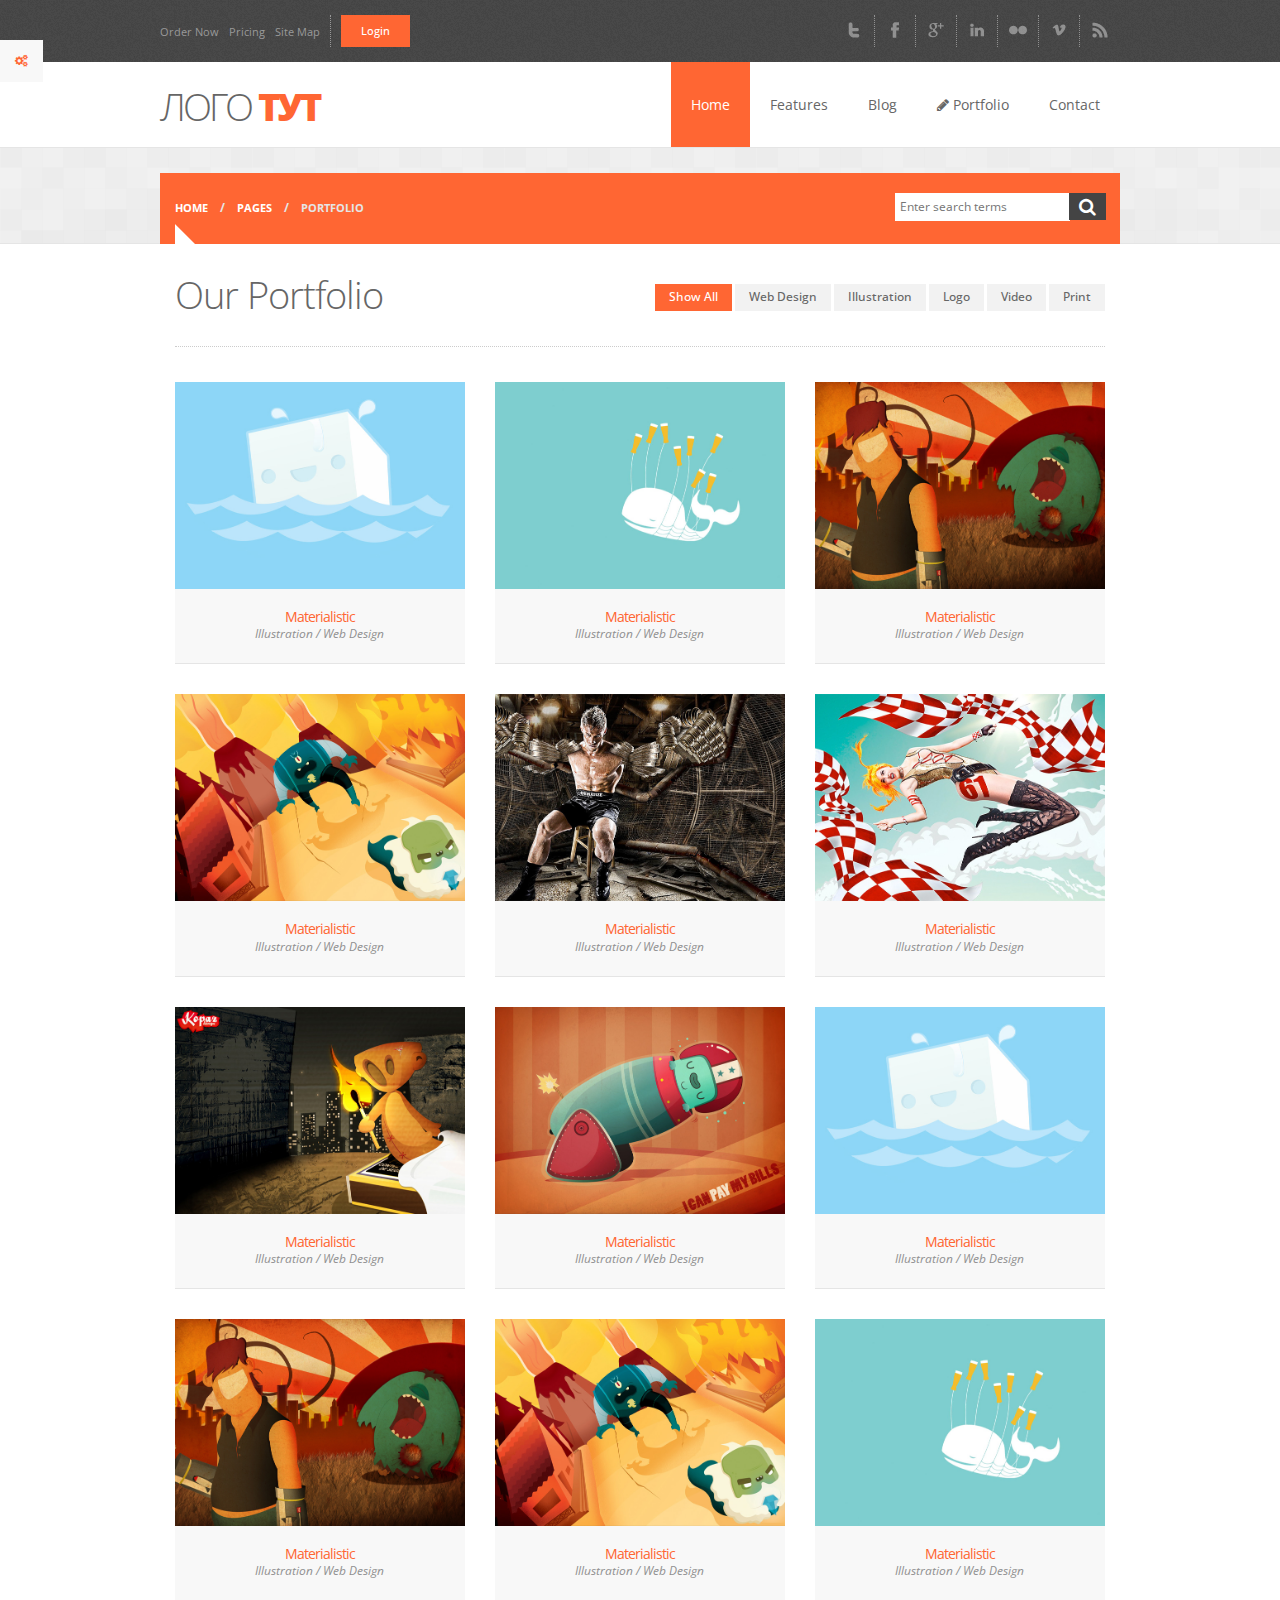
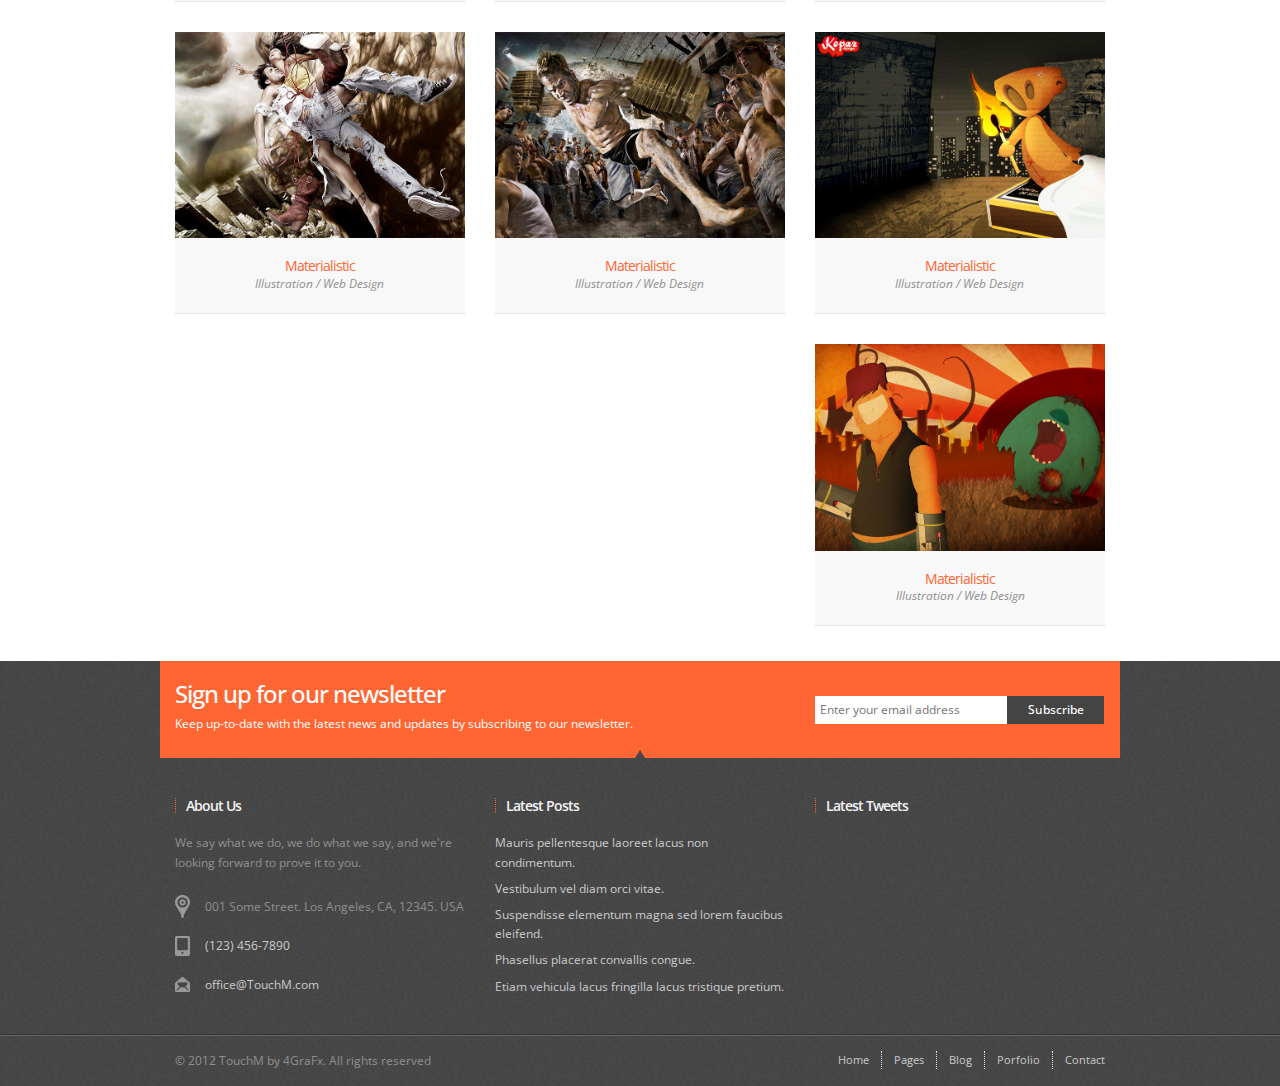
==== commit ebc48888: "modified:   nbproject/private/private.properties 	modified:   our_sait/index.html 	modified:   our_s" ====
--- a/our_sait/portfolio_type2.html
+++ b/our_sait/portfolio_type2.html
@@ -11,11 +11,11 @@
         <!-- Set the viewport width to device width for mobile -->
         <meta name="viewport" id="view" content="width=device-width minimum-scale=1, maximum-scale=1" />
 
-        <title>TouchM :: Premium HTML5 Multipurpose Responsive Theme</title>
-        <meta name="description" content="TouchM is a premium responsive HTML5 / CSS3 which uses the best practices of latest technologies and is compatible with all mobile devices. " />
-        <meta name="keywords" content="Responsive, HTML5, CSS3, mobile, ThemeForest Theme, HTML% Template, Template" />
+        <title>Наш сайт</title>
+        <meta name="description" content="" />
+        <meta name="keywords" content="" />
         <meta name="dcterms.dateCopyrighted" content="2004-2012">
-        <meta name="dcterms.rightsHolder" content="www.forgrafx.com">
+        <meta name="dcterms.rightsHolder" content="">
         <meta name="author" content="fografx.com" /> 
 
         <!-- Included CSS Files (Compressed) -->
@@ -23,7 +23,7 @@
         <link rel="stylesheet" href="stylesheets/app.css">
         <link rel="stylesheet" href="stylesheets/style1.css">
         <link rel="stylesheet" href="stylesheets/color1.css" title="default">
-
+        <link href="stylesheets/font-awesome.css" rel="stylesheet" type="text/css"/>
 
         <!-- Plugins CSS -->
         <link href="plugins/titan/css/jquery.titanlighbox.css" rel="stylesheet" type="text/css">
@@ -156,7 +156,7 @@
                             <ul class="right">
 
                                 <li class="has-dropdown">
-                                    <a class="active" href="index.html">Home</a>
+                                     <a class="active" href="index.html"> Home</a>
                                     <ul class="dropdown">
                                         <li><a href="index.html">Home Page - Default</a></li>
                                         <li><a href="index-type1.html">Home Page Type 1</a></li>
@@ -237,9 +237,6 @@
         
         
         
-        
-        
-        
 <!-- Region 3 Wrap -->
 
   <div class="container region3wrap">  
